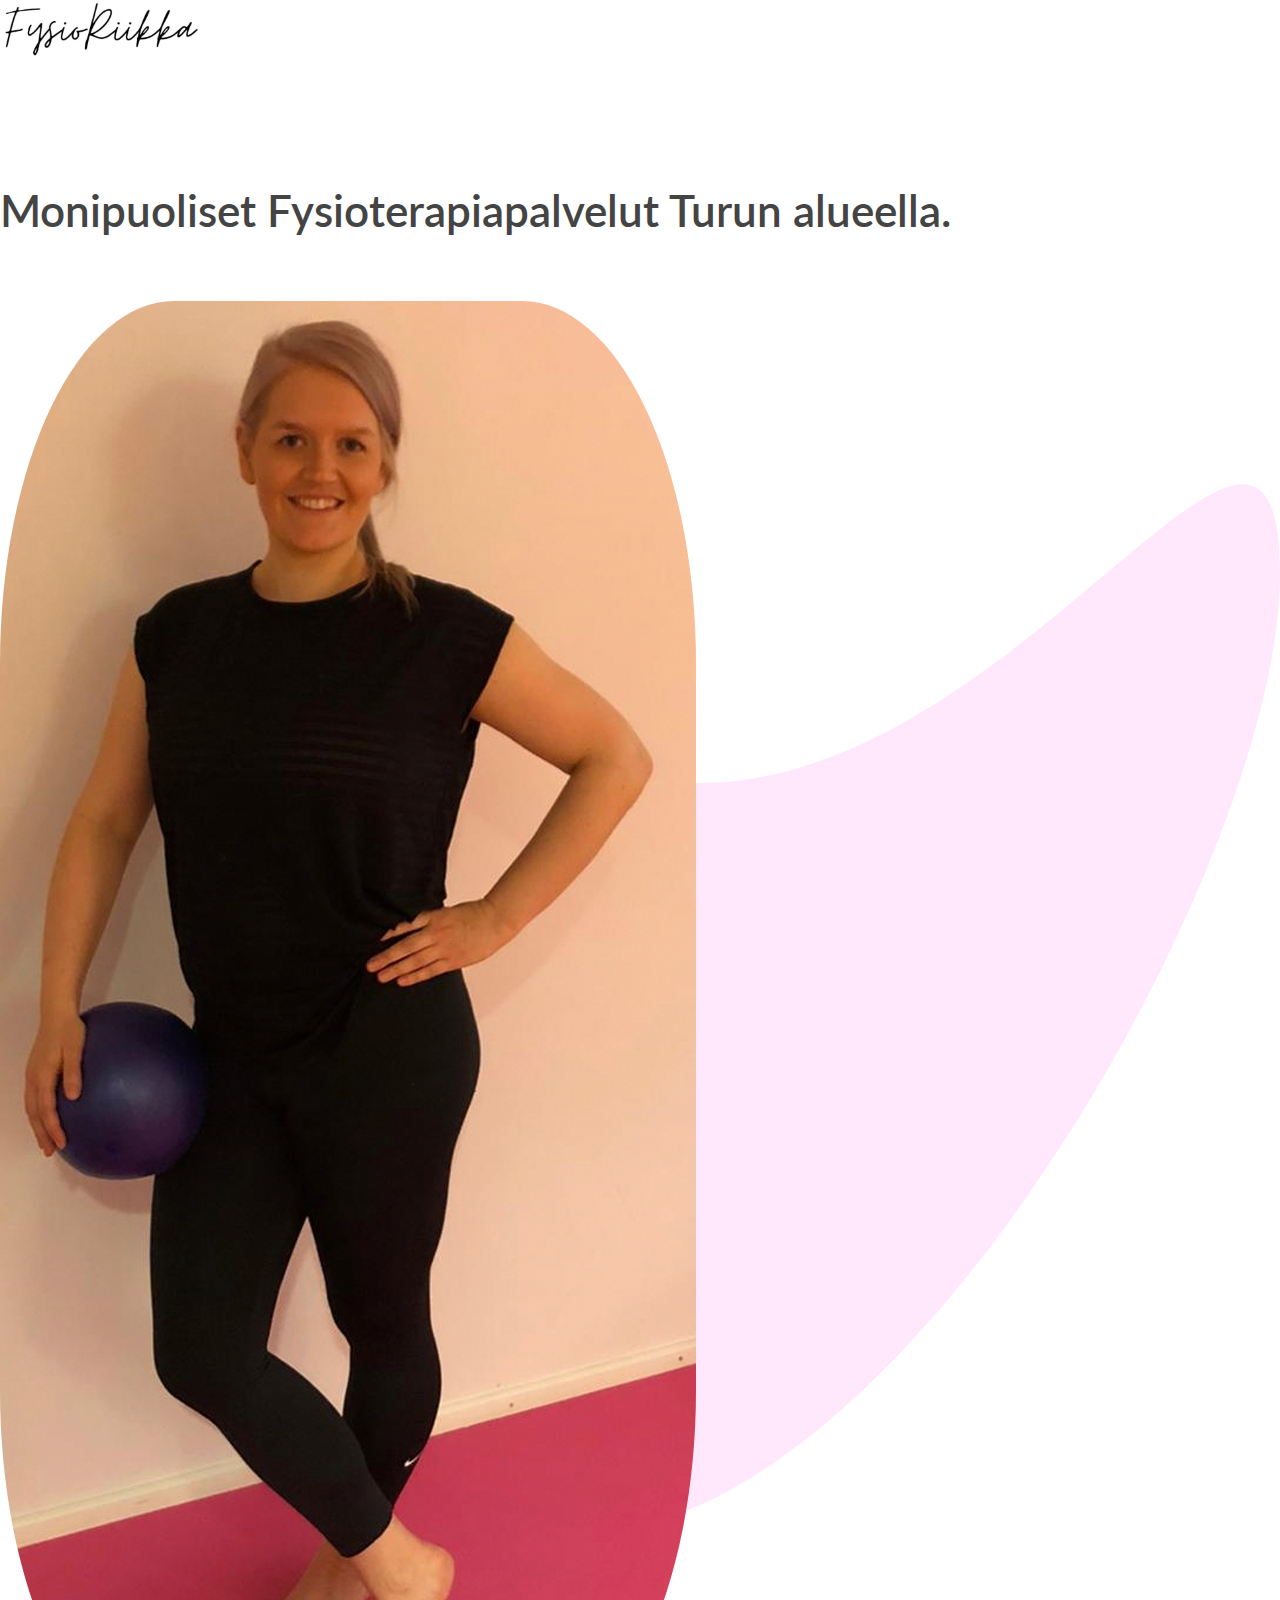
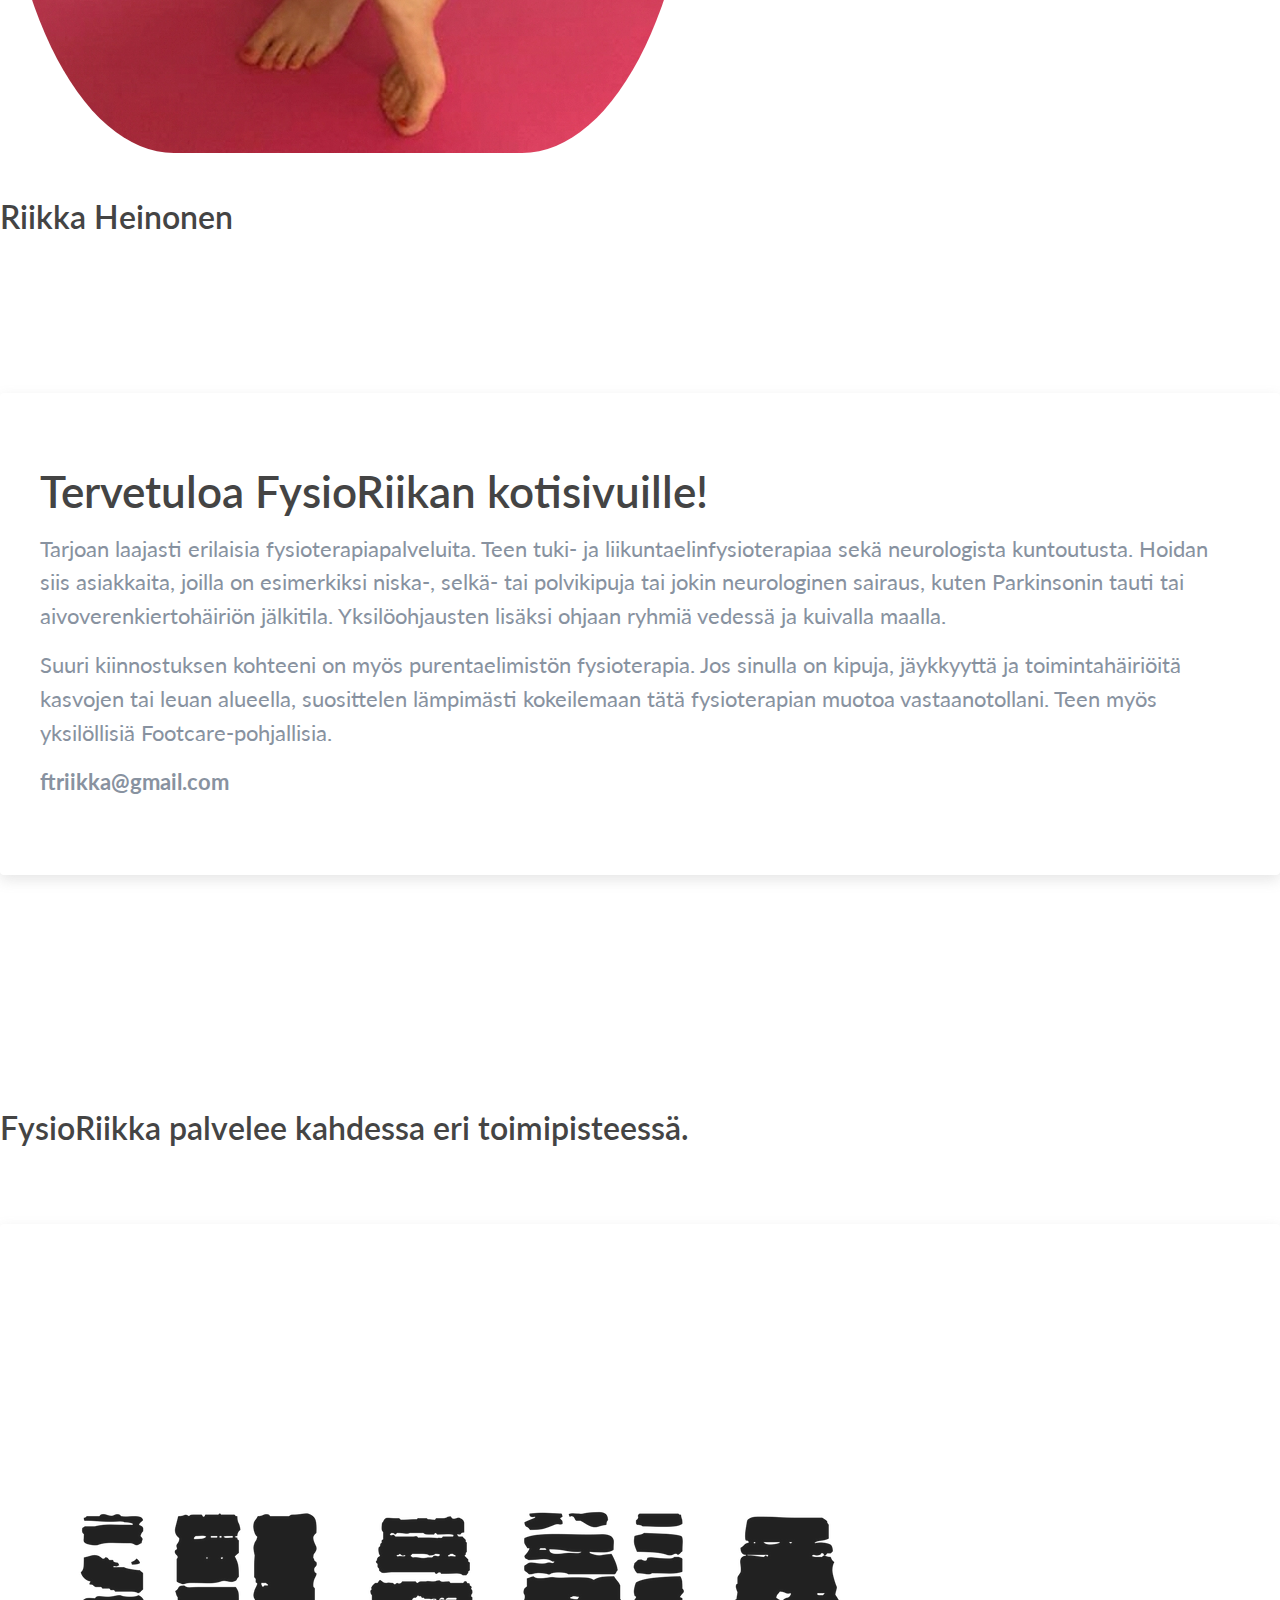
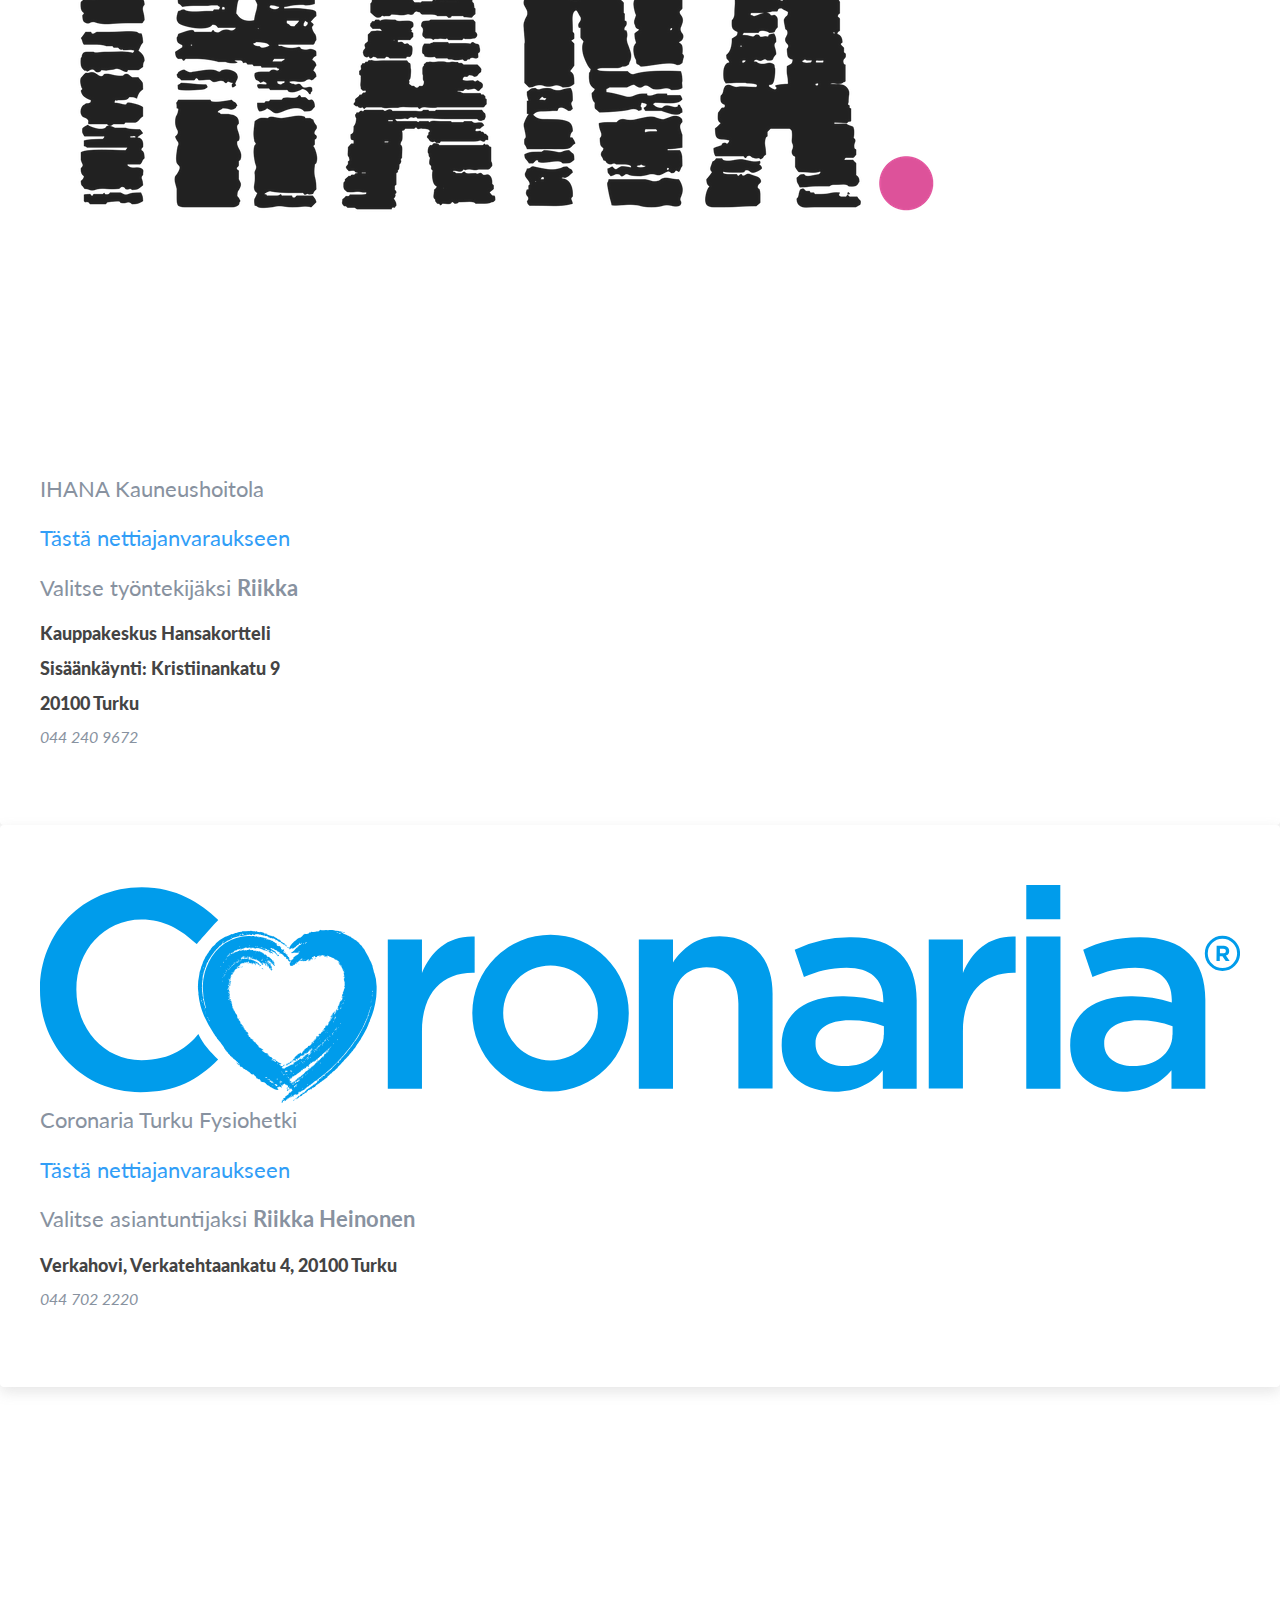
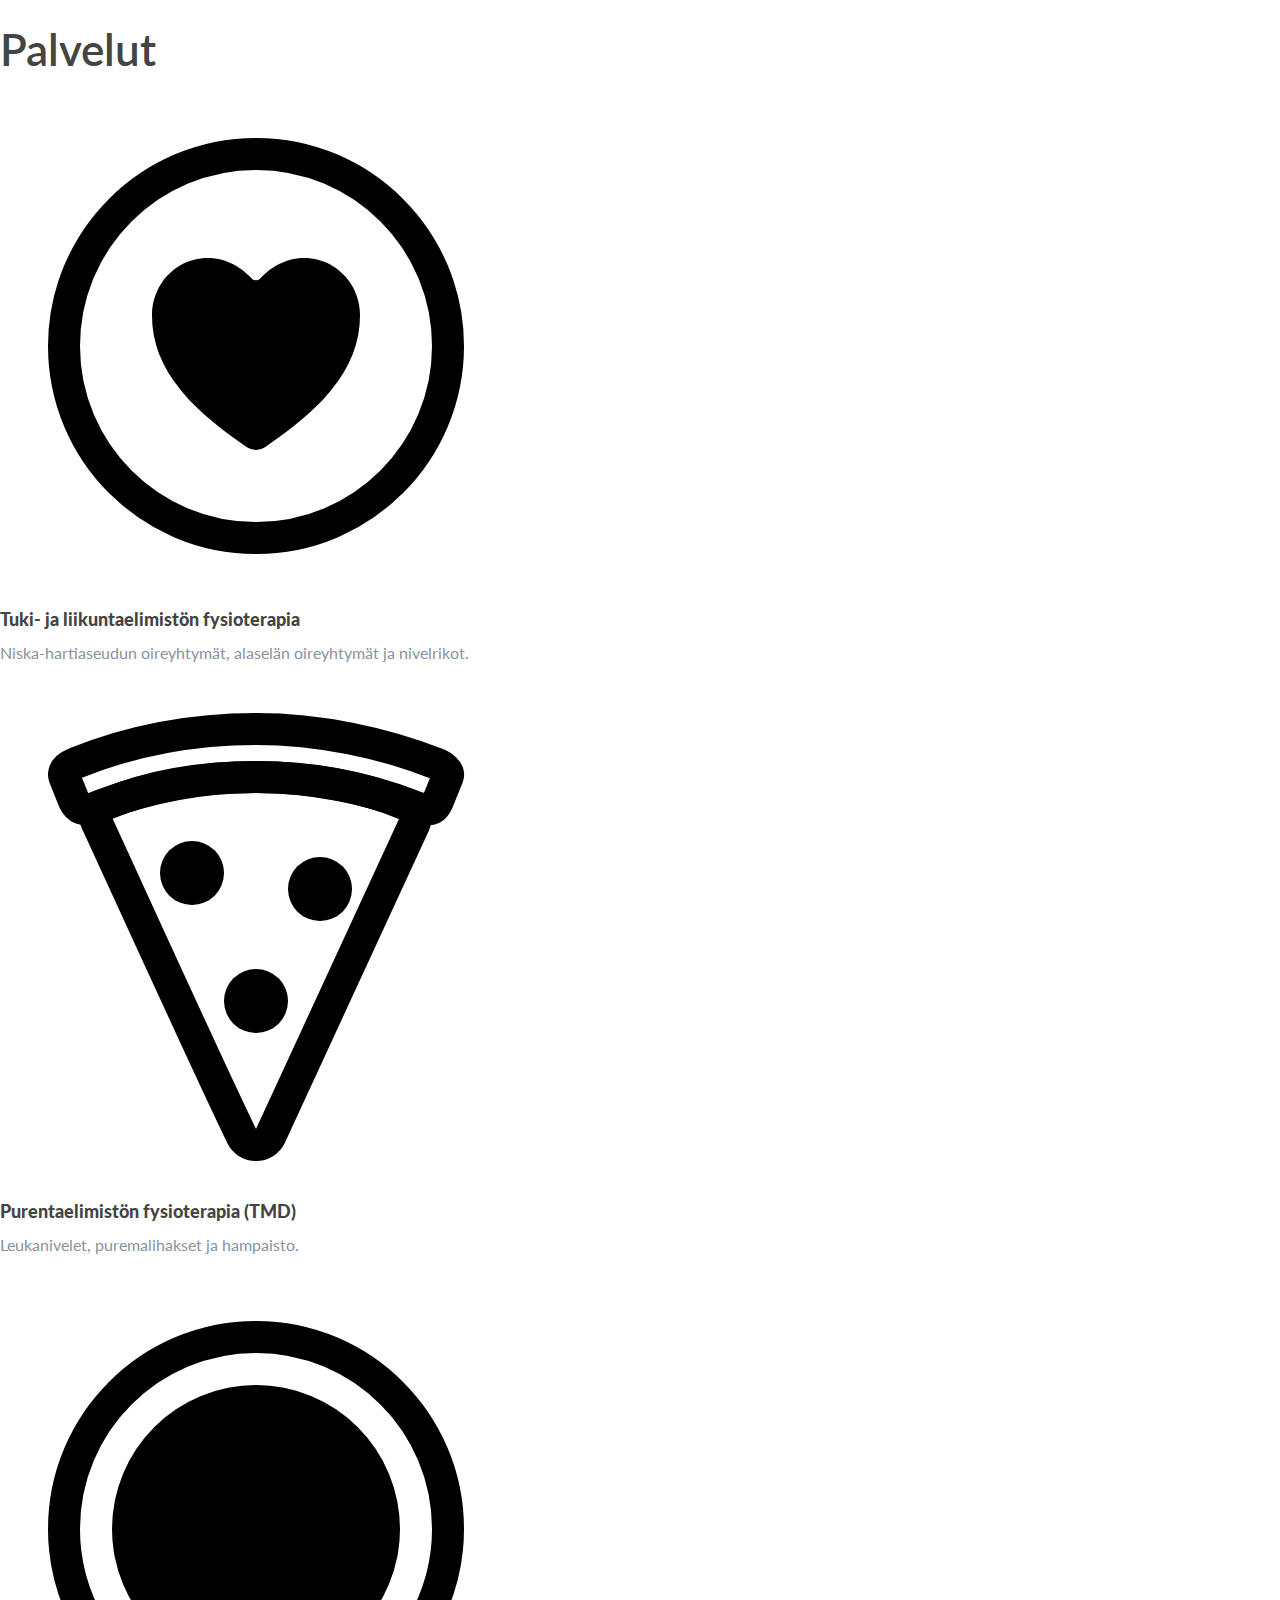
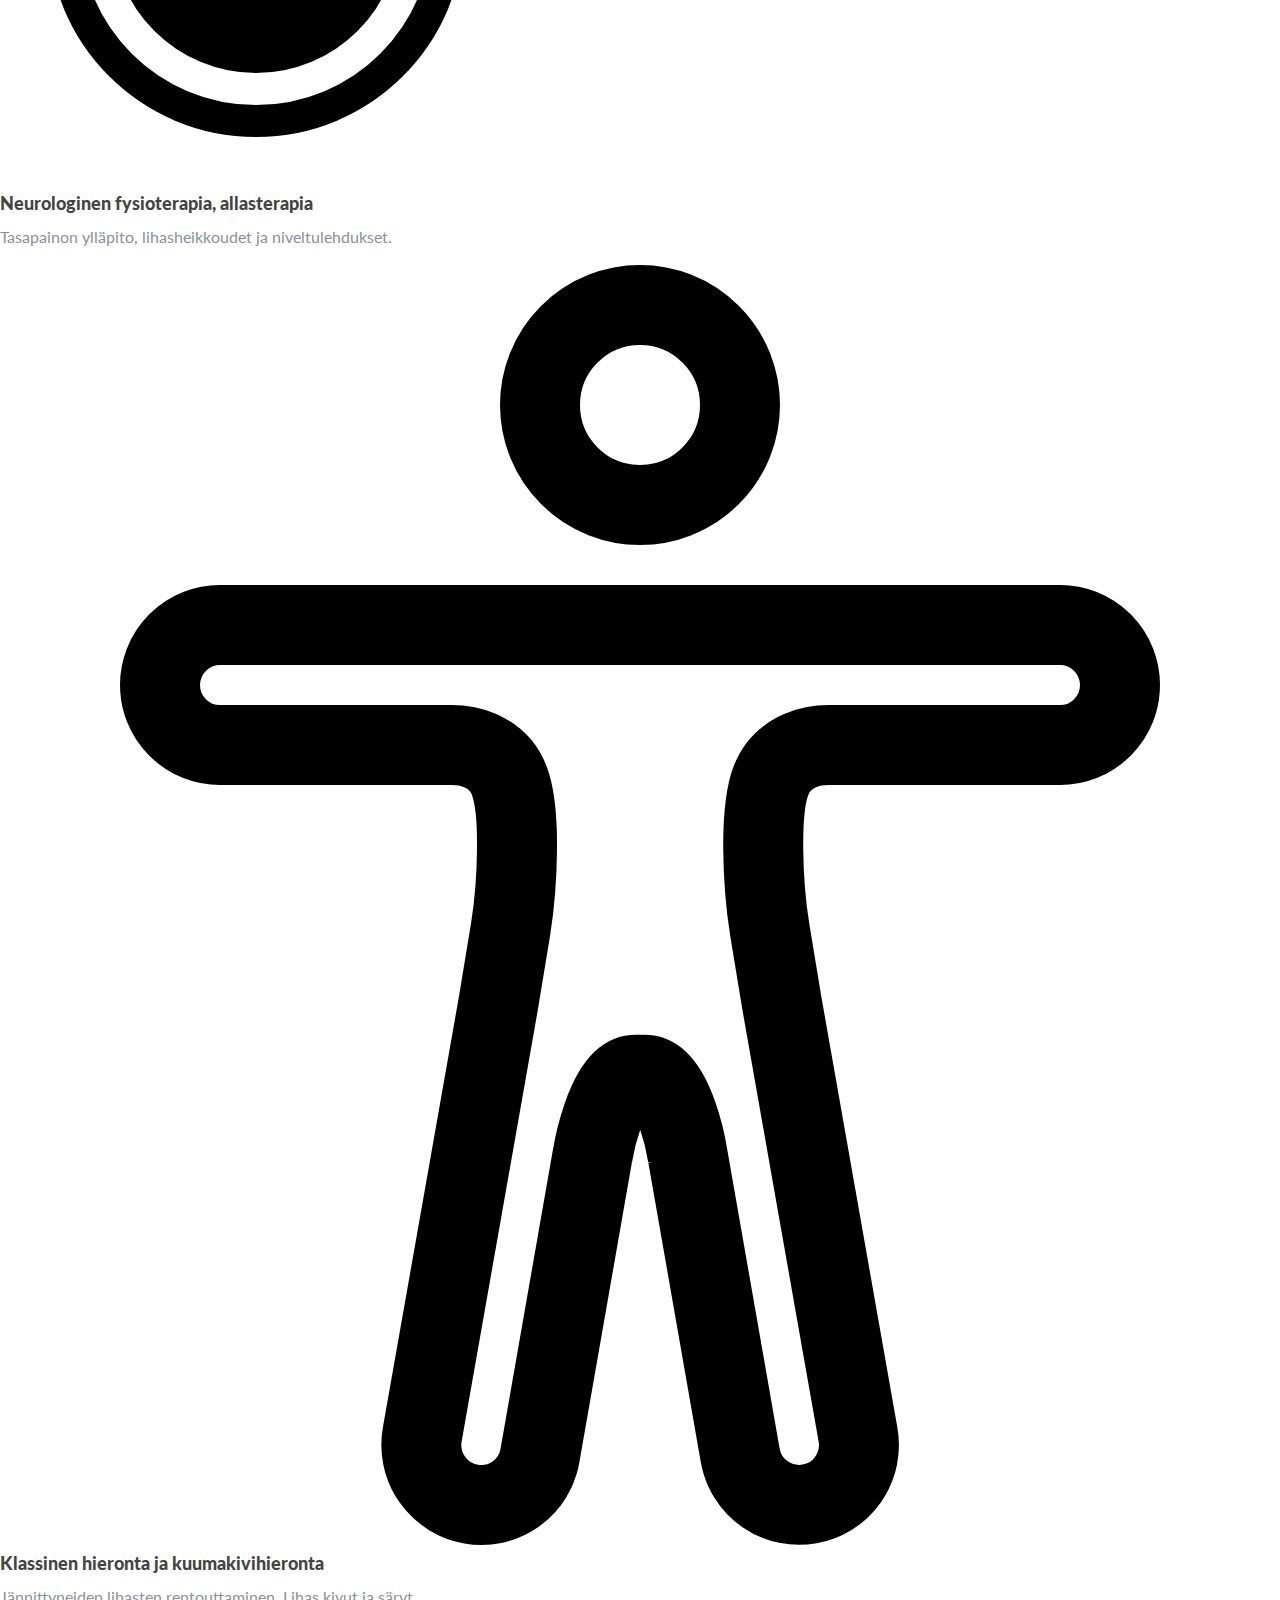
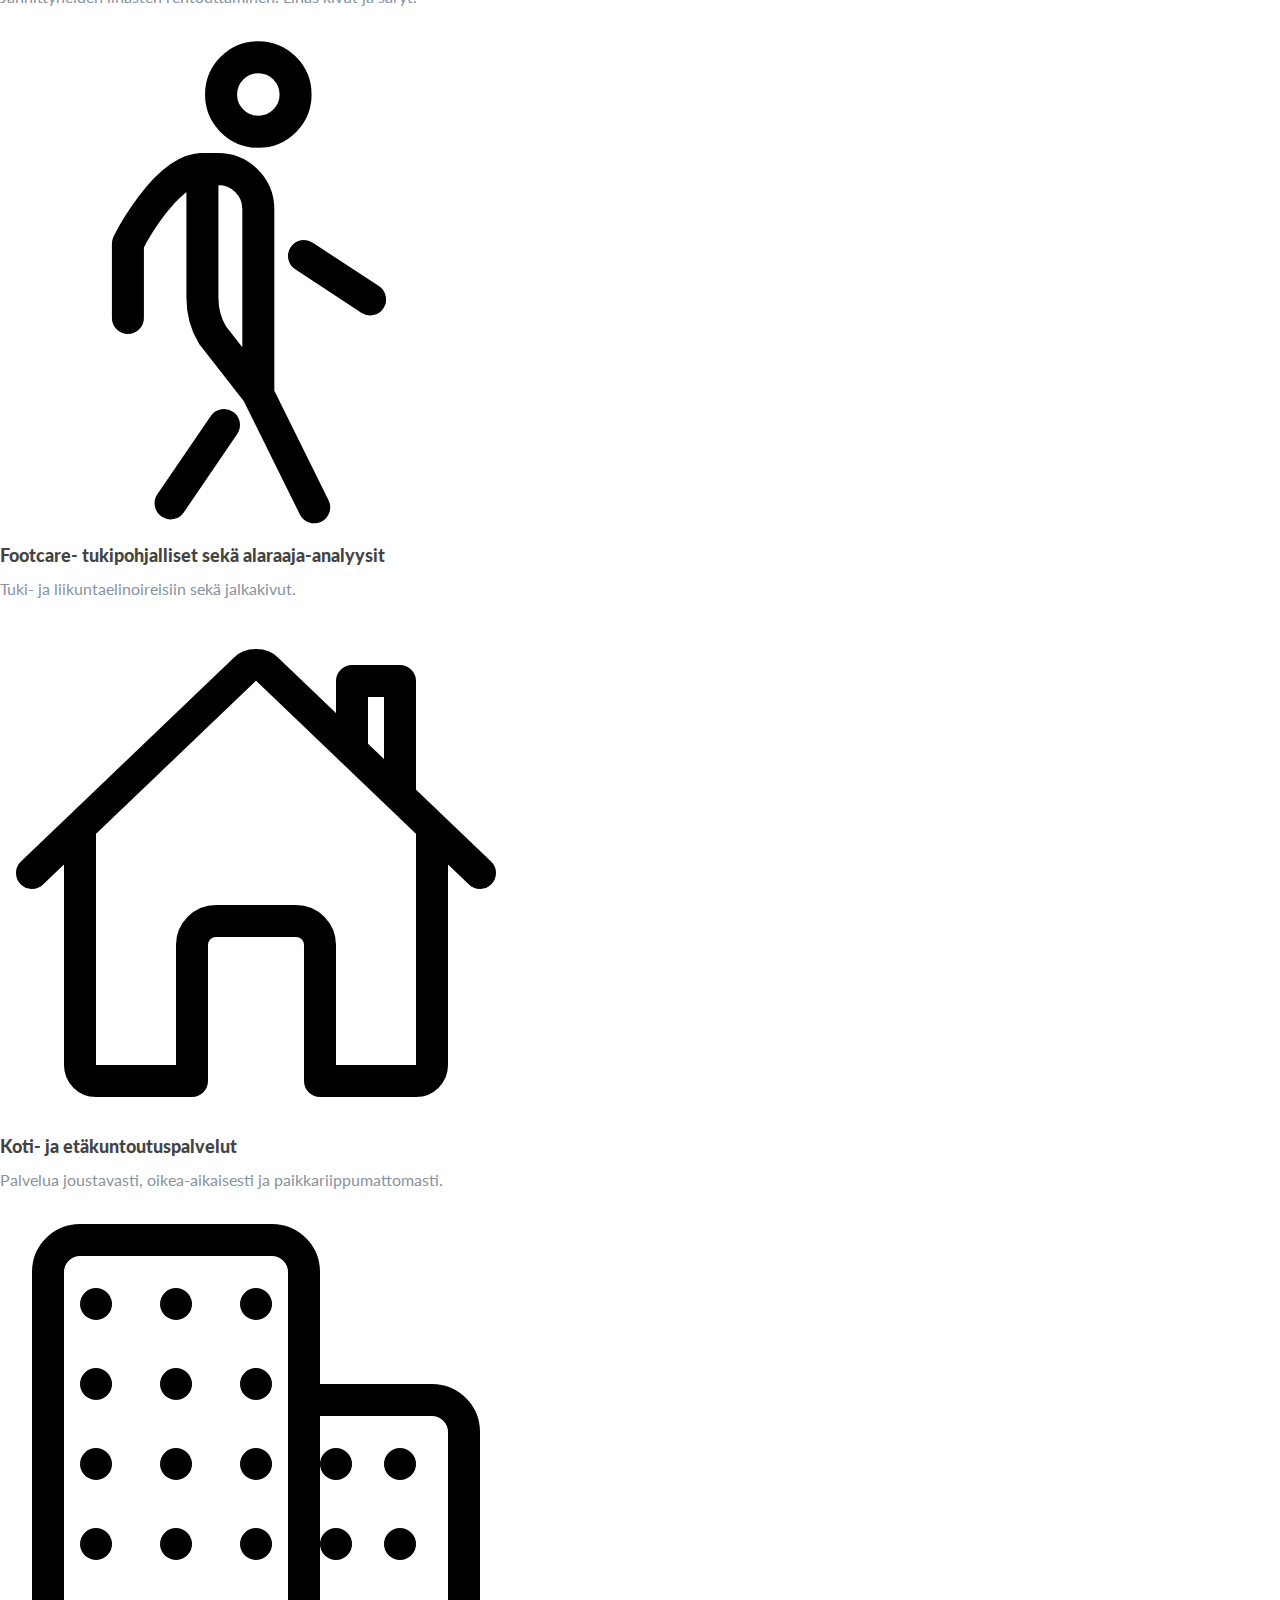
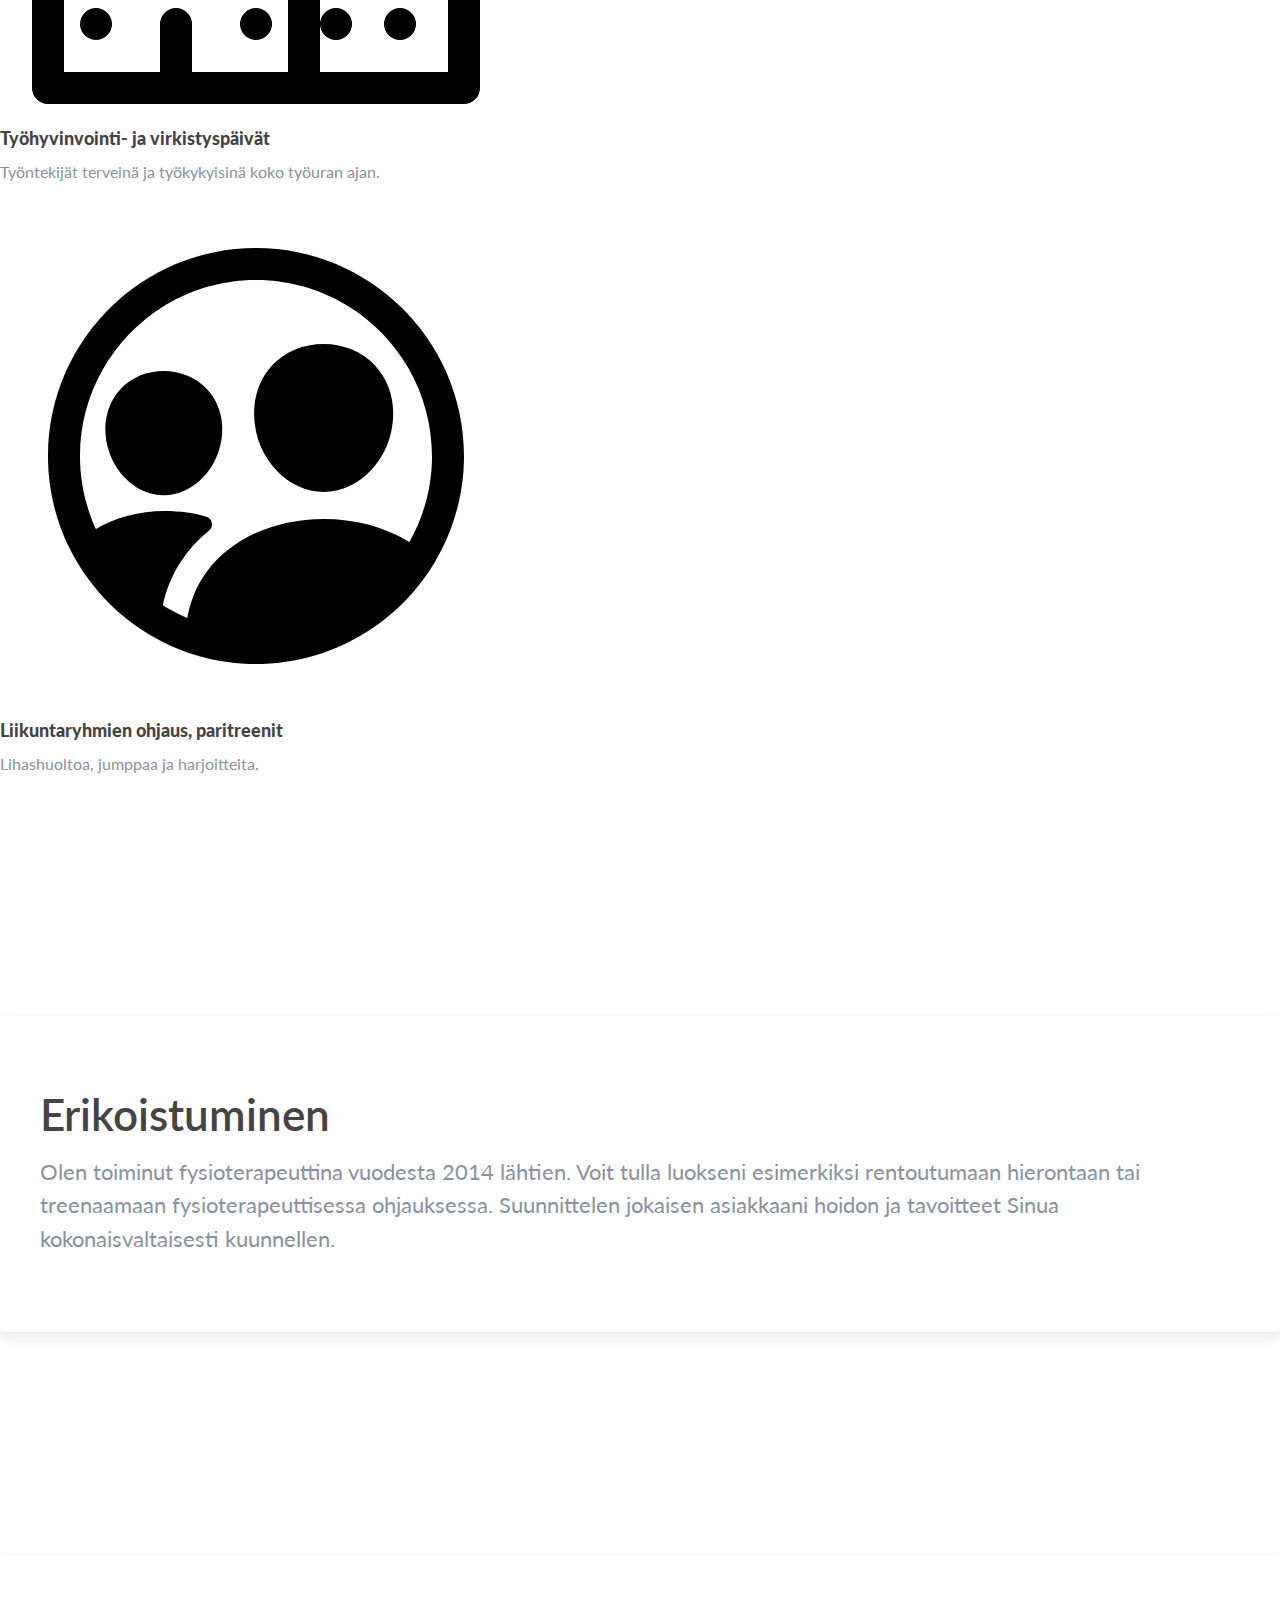
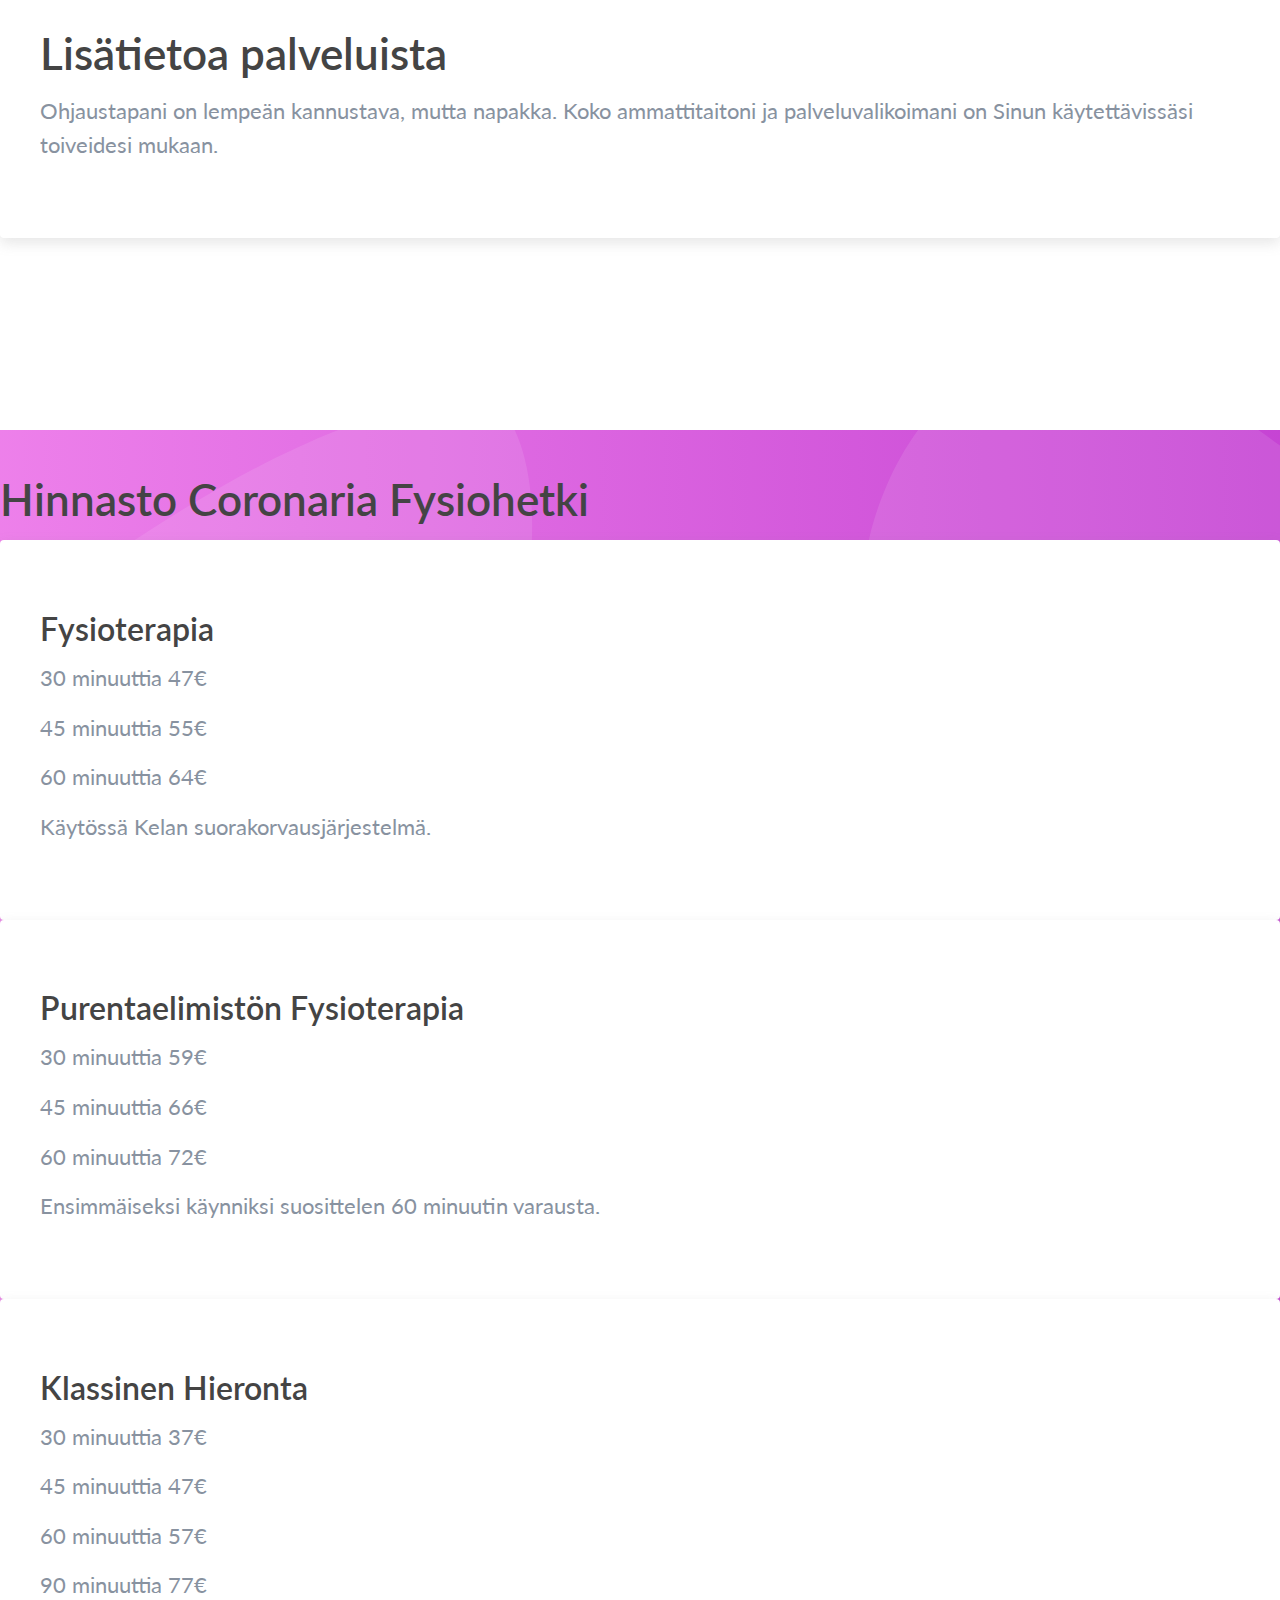
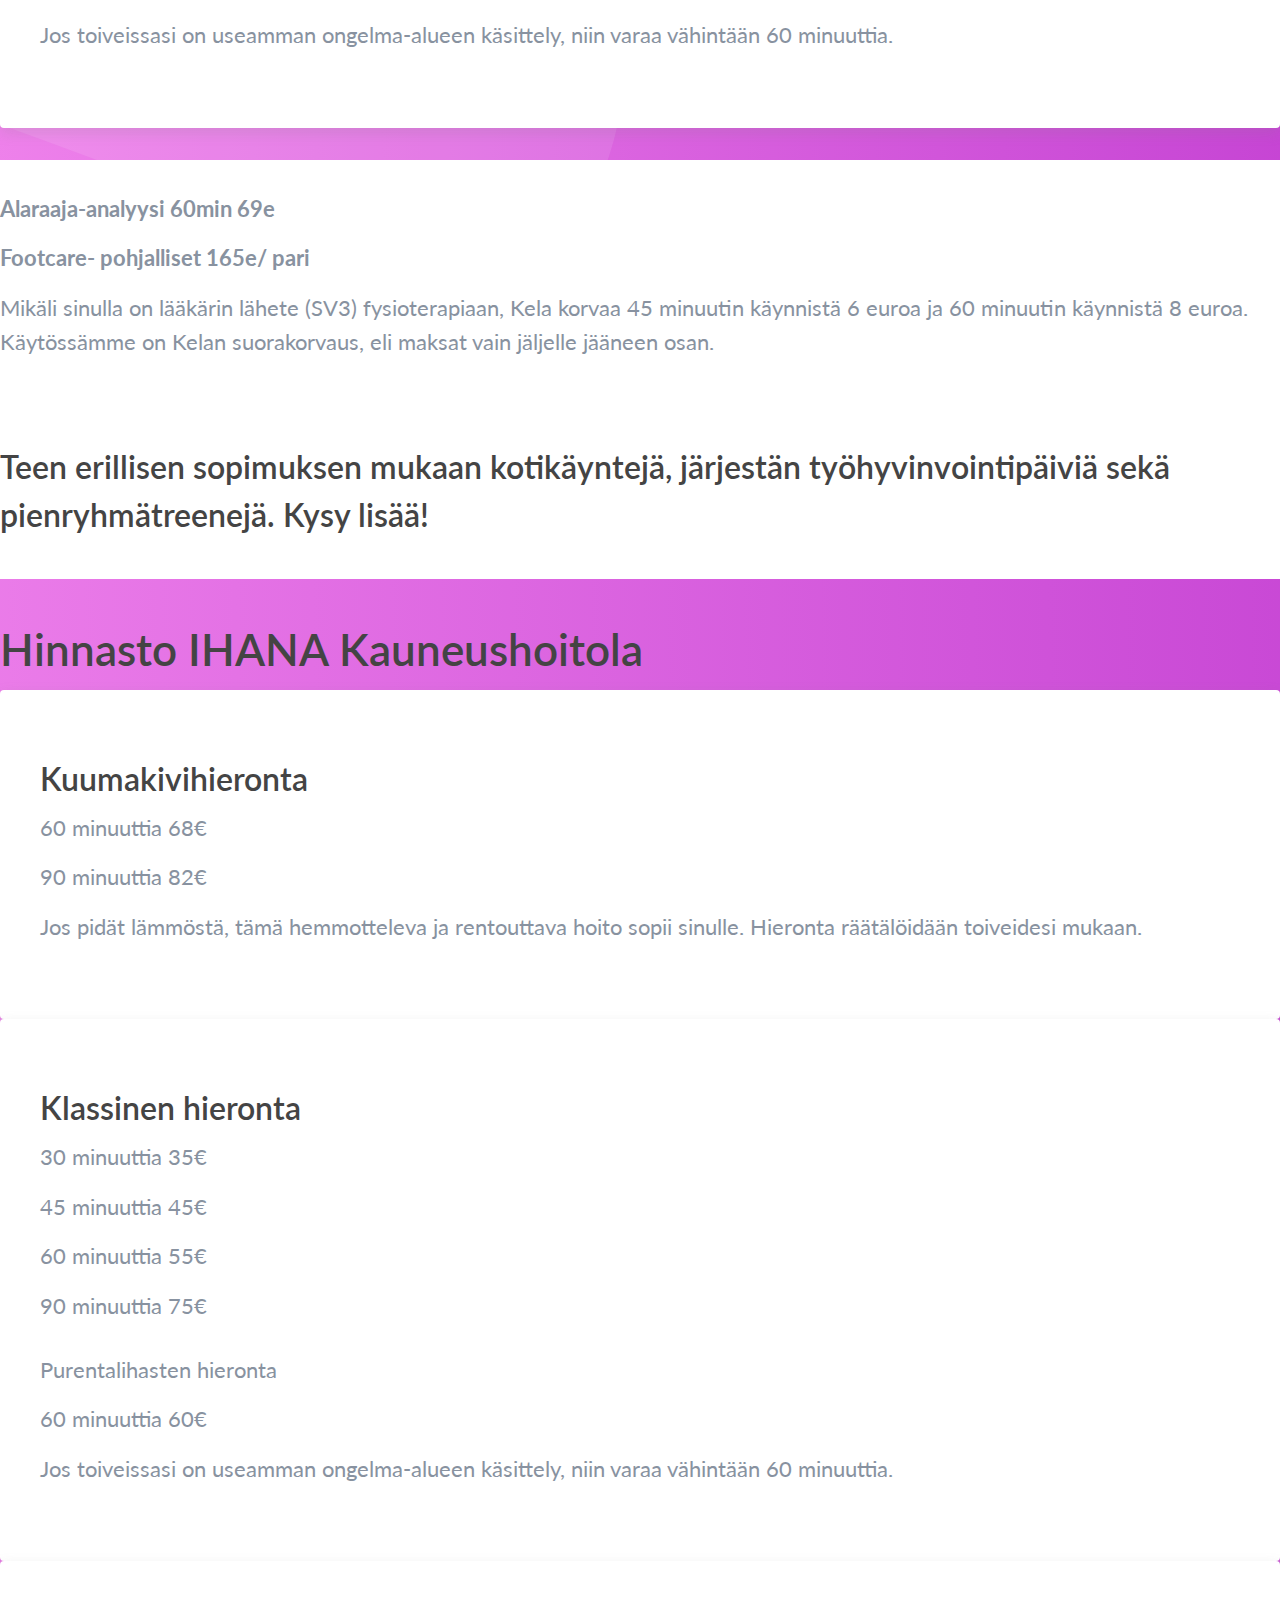
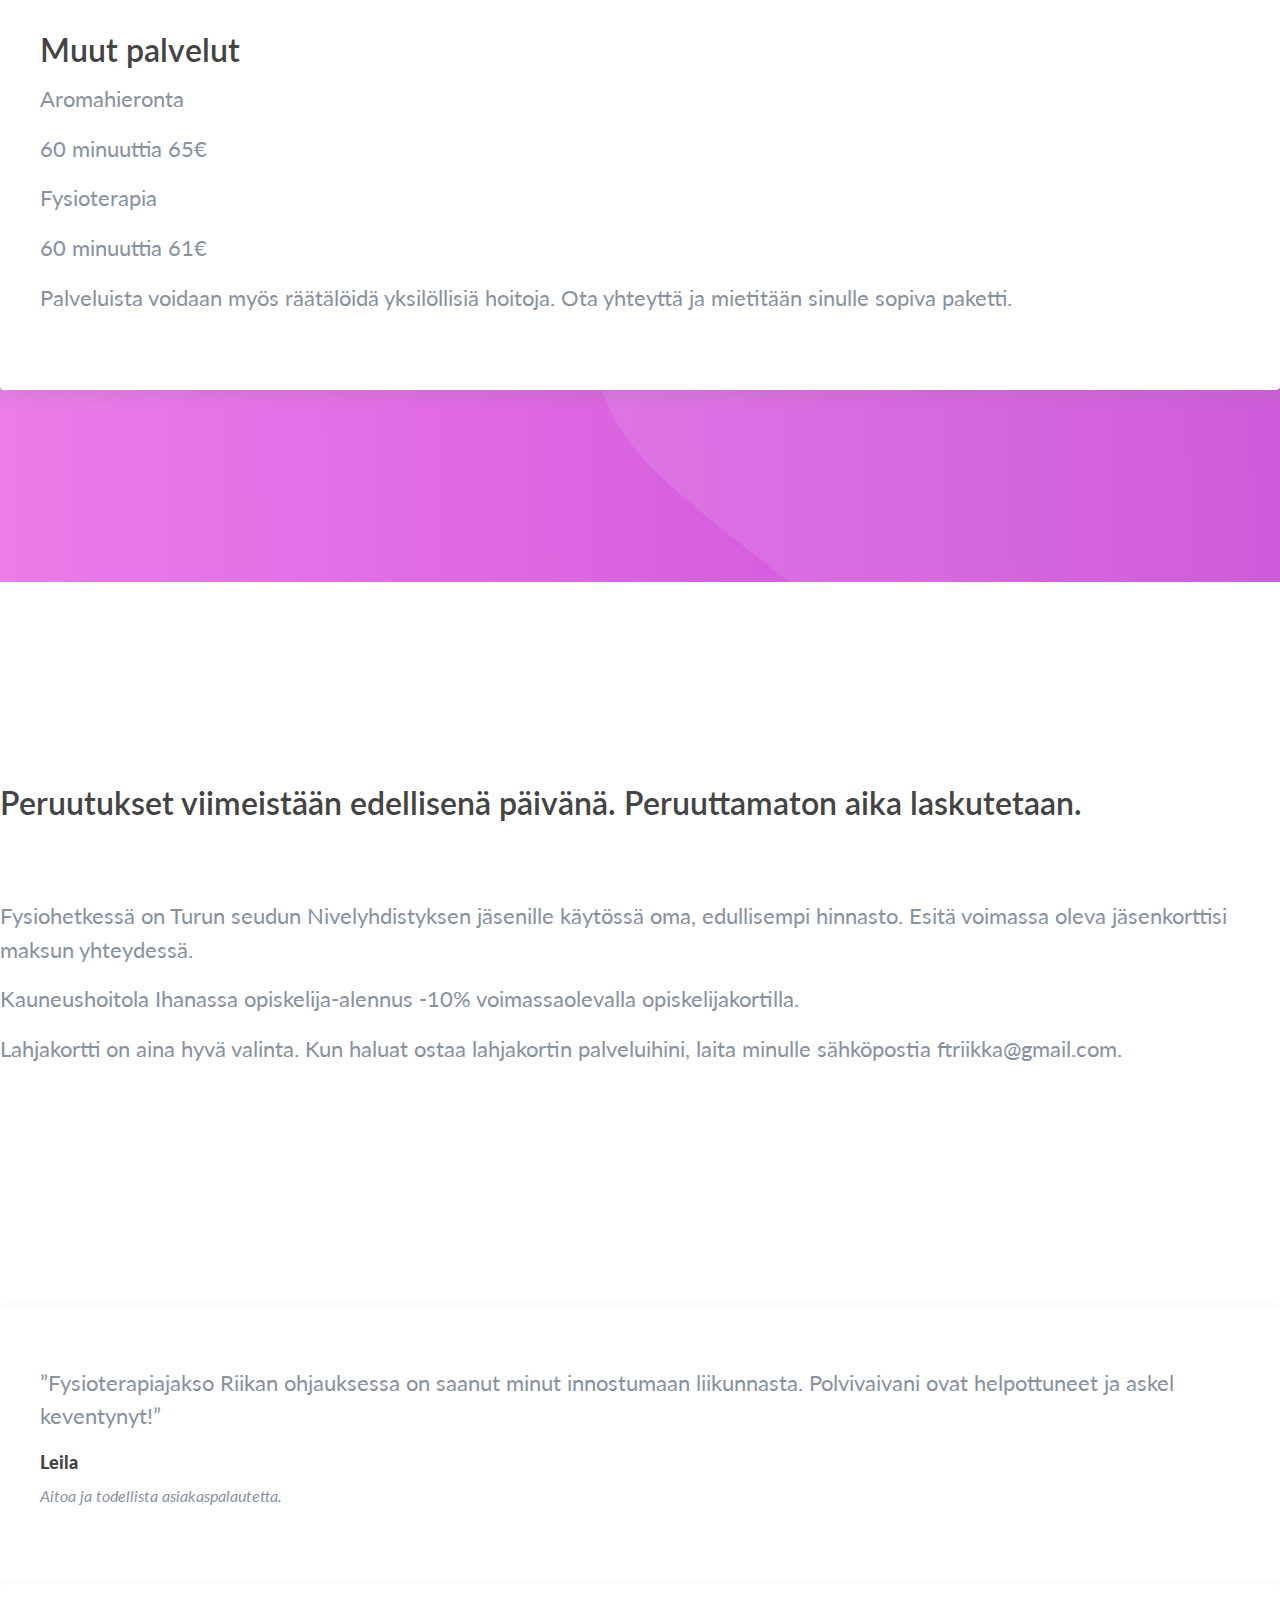
==== site/index.html @ 3afc478e "Initial commit" ====
<!DOCTYPE html>
<html>
  <head>
    <title>FysioRiikka</title>
    <meta
      name="viewport"
      content="width=device-width, height=device-height, initial-scale=1.0"
    />
    <link
      rel="stylesheet"
      href="https://stackpath.bootstrapcdn.com/bootstrap/4.1.3/css/bootstrap.min.css"
      integrity="sha384-MCw98/SFnGE8fJT3GXwEOngsV7Zt27NXFoaoApmYm81iuXoPkFOJwJ8ERdknLPMO"
      crossorigin="anonymous"
    />
    <link
      href="https://fonts.googleapis.com/css?family=Lato"
      rel="stylesheet"
    />
    <link
      rel="stylesheet"
      href="https://use.fontawesome.com/releases/v5.3.1/css/all.css"
    />
    <link type="text/css" rel="stylesheet" href="css/ux_blocks.css" />
    <style>
      .Ux-block {
        border-bottom: 1px solid var(--light);
      }
    </style>
    <link rel="icon" href="./images/accessibility-outline.svg">
  </head>

  <body>
    <header>
      <div class="container fr-navbar">
        <nav class="navbar">
          <a href="https://fysioriikka.fi">
            <img src="./images/logo1.png" height="60" alt="image" />
          </a>
        </nav>
      </div>
    </header>
    <section class="Ux-block team-2">
      <div class="container" style="background-image: url(images/shapes/9.svg)">
        <div class="row text-center justify-content-center">
          <div class="col-8">
            <h1>Monipuoliset Fysioterapiapalvelut Turun alueella.</h1>
          </div>
        </div>
    
        <div class="row-50"></div>
    
        <div class="row text-center justify-content-center">
          <div class="col-sm-3 m-sm-auto">
            <img alt="image" class="img-fluid main-image" src="./images/riikka1-crop.jpg">
    
            <h2>Riikka Heinonen</h2>            
          </div>
        </div>
      </div>
    </section>
    <section class="Ux-block py-0 fr-main-section"">
      <div
        class="container py-5 my-5"
        style="background-image: url(images/shapes/2.svg)"
      >
        <div class="row justify-content-center py-5">
          <div class="col-12 col-md-10 col-lg-8 text-center">
            <div class="Ux-box">
              <h1>Tervetuloa FysioRiikan kotisivuille!</h1>                                             
              <p class="lead">
                Tarjoan laajasti erilaisia fysioterapiapalveluita. Teen
                tuki- ja liikuntaelinfysioterapiaa sekä neurologista kuntoutusta. Hoidan siis asiakkaita, joilla
                on esimerkiksi niska-, selkä- tai polvikipuja tai jokin neurologinen sairaus, kuten
                Parkinsonin tauti tai aivoverenkiertohäiriön jälkitila. Yksilöohjausten lisäksi ohjaan ryhmiä
                vedessä ja kuivalla maalla. 
              </p>
              <p class="lead">
                Suuri kiinnostuksen kohteeni on myös purentaelimistön
                fysioterapia. Jos sinulla on kipuja, jäykkyyttä ja toimintahäiriöitä kasvojen tai leuan
                alueella, suosittelen lämpimästi kokeilemaan tätä fysioterapian muotoa vastaanotollani.
                Teen myös yksilöllisiä Footcare-pohjallisia.
              </p>
              <p class="lead">
                <b>
                  ftriikka@gmail.com
                </b>
              </p>              
            </div>
          </div>
        </div>
      </div>
    </section>
    <section class="Ux-block">
      <div class="container">
        <div class="row align-items-center justify-content-center">
          <div class="col-auto">
            <h2>FysioRiikka palvelee kahdessa eri toimipisteessä.</h2>
          </div>
        </div>
      </div>
    </section>
    <section class="Ux-block py-5 fr-section-1">
      <div
        class="container py-5"
        style="background-image: url(images/shapes/1.svg)"
      >
        <div class="row align-items-center justify-content-center">
          <div class="col-lg-9 col-xl-6">
            <div class="Ux-box">
              <div class="row">
                <div class="col-8 col-sm-6 col-md-4 col-xl-3 ml-auto mr-auto">
                  <img
                    alt="image"
                    class="img-fluid rounded"
                    src="./images/ihanalogo.png"
                  />
                </div>

                <div class="col-md-8 mt-4 mt-md-0">
                  <p class="lead">
                    IHANA Kauneushoitola
                  </p>
                  <p><a class="lead" target="_blank" href="https://ihanakauneushoitola.fi/ajanvaraus/">Tästä nettiajanvaraukseen</a></p>
                  <p class="lead">Valitse työntekijäksi <b>Riikka</b></p>

                  <p class="h3 mt-4 mt-xl-5"><strong>Kauppakeskus Hansakortteli</strong></p>
                  <p class="h3"><strong>Sisäänkäynti: Kristiinankatu 9</strong></p>
                  <p class="h3"><strong>20100 Turku</strong></p>
                  <p><em>044 240 9672</em></p>
                </div>
              </div>
            </div>
          </div>

          <div class="col-lg-9 col-xl-6 mt-4 mt-xl-0">
            <div class="Ux-box">
              <div class="row">
                <div class="col-8 col-sm-6 col-md-4 col-xl-3 ml-auto mr-auto">
                  <img
                    alt="image"
                    class="img-fluid rounded"
                    src="./images/coronarialogo.svg"
                  />
                </div>

                <div class="col-md-8 mt-4 mt-md-0">
                  <p class="lead">
                    Coronaria Turku Fysiohetki
                  </p>
                  <p><a class="lead" target="_blank" href="https://ajanvaraus.coronaria.fi/fysioterapia.html">Tästä nettiajanvaraukseen</a></p>
                  <p class="lead">Valitse asiantuntijaksi <b>Riikka Heinonen</b></p>

                  <p class="h3 mt-4 mt-xl-5"><strong>Verkahovi, Verkatehtaankatu 4, 20100 Turku</strong></p>
                  <p><em>044 702 2220</em></p>
                </div>
              </div>
            </div>
          </div>
        </div>
      </div>
    </section>

    <section class="Ux-block fr-section-1">
      <div class="container">
        <div class="row text-center">
          <div class="col-12">
            <h1>Palvelut</h1>
          </div>
        </div>
        <div class="row text-left mt-5">
          <div class="col-12 col-sm-6 col-lg-3">
            <div class="row">
              <div class="col-3">
                <img alt="image" class="img-fluid" src="./images/heart-circle-outline.svg">                
              </div>
              <div class="col-9">
                <h3><strong>Tuki- ja liikuntaelimistön fysioterapia</strong></h3>
                <p>Niska-hartiaseudun oireyhtymät, alaselän oireyhtymät ja nivelrikot.</p>
              </div>
            </div>
          </div>
          <div class="col-12 col-sm-6 col-lg-3 pt-3 pt-sm-0">
            <div class="row">
              <div class="col-3">
                <img alt="image" class="img-fluid" src="./images/pizza-outline.svg">
              </div>
              <div class="col-9">
                <h3><strong>Purentaelimistön fysioterapia (TMD)</strong></h3>
                <p>Leukanivelet, puremalihakset ja hampaisto.</p>
              </div>
            </div>
          </div>
          <div class="col-12 col-sm-6 col-lg-3 pt-3 pt-lg-0">
            <div class="row">
              <div class="col-3">
                <img alt="image" class="img-fluid" src="./images/neuro.svg">                
              </div>
              <div class="col-9">
                <h3><strong>Neurologinen fysioterapia, allasterapia</strong></h3>
                <p>Tasapainon ylläpito, lihasheikkoudet ja niveltulehdukset.</p>
              </div>
            </div>
          </div>
          <div class="col-12 col-sm-6 col-lg-3 pt-3 pt-lg-0">
            <div class="row">
              <div class="col-3">
                <img alt="image" class="img-fluid" src="./images/body-outline.svg">
              </div>
              <div class="col-9">
                <h3><strong>Klassinen hieronta ja kuumakivihieronta</strong></h3>
                <p>Jännittyneiden lihasten rentouttaminen. Lihas kivut ja säryt.</p>
              </div>
            </div>
          </div>
        </div>
  
        <div class="row text-left pt-3 pt-lg-5">
          <div class="col-12 col-sm-6 col-lg-3">
            <div class="row">
              <div class="col-3">
                <img alt="image" class="img-fluid" src="./images/walk-outline.svg">
              </div>
              <div class="col-9">
                <h3><strong>Footcare- tukipohjalliset sekä alaraaja-analyysit</strong></h3>
                <p>Tuki- ja liikuntaelinoireisiin sekä jalkakivut.</p>
              </div>
            </div>
          </div>
          <div class="col-12 col-sm-6 col-lg-3 pt-3 pt-sm-0">
            <div class="row">
              <div class="col-3">
                <img alt="image" class="img-fluid" src="./images/home-outline.svg">
              </div>
              <div class="col-9">
                <h3><strong>Koti- ja etäkuntoutuspalvelut</strong></h3>
                <p>Palvelua joustavasti, oikea-aikaisesti ja paikkariippumattomasti.</p>
              </div>
            </div>
          </div>
          <div class="col-12 col-sm-6 col-lg-3 pt-3 pt-lg-0">
            <div class="row">
              <div class="col-3">
                <img alt="image" class="img-fluid" src="./images/business.svg">
              </div>
              <div class="col-9">
                <h3><strong>Työhyvinvointi- ja virkistyspäivät</strong></h3>
                <p>Työntekijät terveinä ja työkykyisinä koko työuran ajan.</p>
              </div>
            </div>
          </div>
          <div class="col-12 col-sm-6 col-lg-3 pt-3 pt-lg-0">
            <div class="row">
              <div class="col-3">
                <img alt="image" class="img-fluid" src="./images/people-circle-outline.svg">
              </div>
              <div class="col-9">
                <h3><strong>Liikuntaryhmien ohjaus, paritreenit</strong></h3>
                <p>Lihashuoltoa, jumppaa ja harjoitteita.</p>
              </div>
            </div>
          </div>
        </div>
      </div>
    </section>

    <section class="Ux-block py-0 fr-section-1">
      <div
        class="container py-5 my-5"
        style="background-image: url(images/shapes/10.svg)"
      >
        <div class="row text-left py-5">
          <div class="col-12 col-sm-10 m-auto ml-md-5 col-md-8 col-lg-6">
            <div class="Ux-box Ux-touch">
              <div class="row justify-content-center">
                <div class="col-12 col-xl-8 text-center">
                  <h1>Erikoistuminen </h1>
                  <p class="lead">
                    Olen toiminut fysioterapeuttina vuodesta 2014 lähtien. Voit tulla luokseni esimerkiksi
                    rentoutumaan hierontaan tai treenaamaan fysioterapeuttisessa ohjauksessa. Suunnittelen
                    jokaisen asiakkaani hoidon ja tavoitteet Sinua kokonaisvaltaisesti kuunnellen.
                  </p>

                  <p class="h3 mt-4" style="display: none;">
                    <a href="https://www.fysioriikka.fi"
                      >Learn More <i class="fas fa-angle-right"></i
                    ></a>
                  </p>
                </div>
              </div>
            </div>
          </div>
        </div>
      </div>
    </section>

    <section class="Ux-block py-0 fr-section-1">
      <div
        class="container py-5 my-5 bg-r"
        style="background-image: url(images/shapes/7.svg);"
      >
        <div class="row text-left py-5">
          <div class="col-12 col-md-8 col-lg-6 ml-sm-auto">
            <div class="Ux-box Ux-touch">
              <div class="row justify-content-center">
                <div class="col-12 col-xl-8 text-center">
                  <h1>Lisätietoa palveluista</h1>
                  <p class="lead">
                    Ohjaustapani on lempeän kannustava, mutta napakka. Koko ammattitaitoni ja
                    palveluvalikoimani on Sinun käytettävissäsi toiveidesi mukaan.
                  </p>
                </div>
              </div>
            </div>
          </div>
        </div>
      </div>
    </section>

    <section class="Ux-block" style="background-image: url(images/hero/pink1.svg);">
      <div class="container">
        <div class="row text-center">
          <div class="col">
            <h1 class="text-white">Hinnasto Coronaria Fysiohetki</h1>
          </div>
        </div>
    
        <div class="row mt-5 align-items-center">
          <div class="col-12 col-sm-10 col-md-8 m-auto col-lg-4 text-center">
            <div class="Ux-box p-4">
              <h2>Fysioterapia</h2>              
              <p class="lead">30 minuuttia 47€</p>              
              <p class="lead">45 minuuttia 55€</p>
              <p class="lead">60 minuuttia 64€</p>              
              
    
              <p class="lead mt-5 mb-5">Käytössä Kelan suorakorvausjärjestelmä.</p>
                  
            </div>
          </div>
    
          <div class="col-12 col-sm-10 col-md-8 m-auto col-lg-4 text-center pt-4 pt-lg-0">
            <div class="Ux-box p-4">
              <h2>Purentaelimistön Fysioterapia</h2>              
              <p class="lead">30 minuuttia 59€</p>              
              <p class="lead">45 minuuttia 66€</p>
              <p class="lead">60 minuuttia 72€</p>              
              
    
              <p class="lead mt-5 mb-5">Ensimmäiseksi käynniksi suosittelen 60 minuutin varausta.</p>
                  
            </div>
          </div>
    
          <div class="col-12 col-sm-10 col-md-8 m-auto col-lg-4 text-center pt-4 pt-lg-0">
            <div class="Ux-box p-4">
              <h2>Klassinen Hieronta</h2>              
              <p class="lead">30 minuuttia 37€</p>              
              <p class="lead">45 minuuttia 47€</p>
              <p class="lead">60 minuuttia 57€</p>
              <p class="lead">90 minuuttia 77€</p>
              
    
              <p class="lead mt-5 mb-5">Jos toiveissasi on useamman ongelma-alueen käsittely, niin varaa vähintään 60 minuuttia.</p>
                  
            </div>
          </div>
        </div>
      </div>
    </section>
    <section class="Ux-block">
      <div class="container">
        <div class="row justify-content-center">
          <div class="col col-md-8 text-center">            
            <p class="lead">
              <b>Alaraaja-analyysi 60min 69e</b>
            </p>
            <p class="lead">              
              <b>Footcare- pohjalliset 165e/ pari</b>
            </p>
            <p class="lead">
              Mikäli sinulla on lääkärin lähete (SV3) fysioterapiaan, Kela korvaa 45 minuutin käynnistä 6
              euroa ja 60 minuutin käynnistä 8 euroa. Käytössämme on Kelan suorakorvaus, eli maksat
              vain jäljelle jääneen osan.
            </p>
          </div>
        </div>
      </div>
    </section>
    <section class="Ux-block">
      <div class="container">
        <div class="row align-items-center justify-content-center">
          <div class="col-auto">
            <h2>Teen erillisen sopimuksen mukaan kotikäyntejä, järjestän työhyvinvointipäiviä sekä pienryhmätreenejä. Kysy lisää!</h2>
          </div>
        </div>
      </div>
    </section>
    <section class="Ux-block fr-section-1" style="background-image: url(images/hero/pink2.svg);">
      <div class="container fr-section-1">
        <div class="row text-center">
          <div class="col">
            <h1 class="text-white">Hinnasto IHANA Kauneushoitola</h1>
          </div>
        </div>
    
        <div class="row mt-5 align-items-center">
          <div class="col-12 col-sm-10 col-md-8 m-auto col-lg-4 text-center">
            <div class="Ux-box p-4">
              <h2>Kuumakivihieronta</h2>              
              <p class="lead">60 minuuttia 68€</p>              
              <p class="lead">90 minuuttia 82€</p>               
              
    
              <p class="lead mt-5 mb-5">Jos pidät lämmöstä, tämä hemmotteleva ja rentouttava hoito sopii sinulle. Hieronta räätälöidään toiveidesi mukaan.</p>
                  
            </div>
          </div>
    
          <div class="col-12 col-sm-10 col-md-8 m-auto col-lg-4 text-center pt-4 pt-lg-0">
            <div class="Ux-box p-4">
              <h2>Klassinen hieronta</h2>              
              <p class="lead">30 minuuttia 35€</p>              
              <p class="lead">45 minuuttia 45€</p>
              <p class="lead">60 minuuttia 55€</p>
              <p class="lead" style="margin-bottom: 30px;">90 minuuttia 75€</p>              
              <p class="lead">Purentalihasten hieronta</p>
              <p class="lead">60 minuuttia 60€</p>       
              
    
              <p class="lead mt-5 mb-5">Jos toiveissasi on useamman ongelma-alueen käsittely, niin varaa vähintään 60 minuuttia.</p>
                  
            </div>
          </div>
    
          <div class="col-12 col-sm-10 col-md-8 m-auto col-lg-4 text-center pt-4 pt-lg-0">
            <div class="Ux-box p-4">
              <h2>Muut palvelut</h2>              
              <p class="lead">Aromahieronta</p>
              <p class="lead">60 minuuttia 65€</p>
                     
              <p class="lead">Fysioterapia</p>
              <p class="lead">60 minuuttia 61€</p>
    
              <p class="lead mt-5 mb-5">Palveluista voidaan myös räätälöidä yksilöllisiä hoitoja. Ota yhteyttä ja mietitään sinulle sopiva paketti.
              </p>
                  
            </div>
          </div>
        </div>
      </div>
    </section>

    <section class="Ux-block">
      <div class="container">
        <div class="row align-items-center justify-content-center">
          <div class="col-auto">
            <h2>Peruutukset viimeistään edellisenä päivänä. Peruuttamaton aika laskutetaan.</h2>
          </div>
        </div>
      </div>
    </section>

    <section class="Ux-block fr-section-1">
      <div class="container">
        <div class="row justify-content-center">
          <div class="col col-md-8 text-center">            
            <p class="lead">
              Fysiohetkessä on Turun seudun Nivelyhdistyksen jäsenille käytössä oma, edullisempi
              hinnasto. Esitä voimassa oleva jäsenkorttisi maksun yhteydessä.
            </p>
            <p class="lead">
              Kauneushoitola Ihanassa opiskelija-alennus -10% voimassaolevalla opiskelijakortilla.
            </p>
            <p class="lead">
              Lahjakortti on aina hyvä valinta. Kun haluat ostaa lahjakortin palveluihini, laita minulle
              sähköpostia ftriikka@gmail.com.
            </p>
          </div>
        </div>
      </div>
    </section>

    <!-- Contents 21 -->
    
    <section class="Ux-block py-5 fr-section-1">
      <div
        class="container py-5"
        style="background-image: url(images/shapes/7.svg)"
      >
        <div class="row align-items-center justify-content-center">
          <div class="col-lg-9 col-xl-6">
            <div class="Ux-box">
              <div class="row">
                <div class="col-8 col-sm-6 col-md-4 col-xl-3 ml-auto mr-auto">
                </div>

                <div class="col-md-8 mt-4 mt-md-0">
                  <p class="lead">
                    ”Fysioterapiajakso Riikan ohjauksessa on saanut minut innostumaan liikunnasta.
                      Polvivaivani ovat helpottuneet ja askel keventynyt!”
                  </p>

                  <p class="h3 mt-4 mt-xl-5"><strong>Leila</strong></p>
                  <p><em>Aitoa ja todellista asiakaspalautetta.</em></p>
                </div>
              </div>
            </div>
          </div>

          <div class="col-lg-9 col-xl-6 mt-4 mt-xl-0">
            <div class="Ux-box">
              <div class="row">
                <div class="col-8 col-sm-6 col-md-4 col-xl-3 ml-auto mr-auto">
                </div>

                <div class="col-md-8 mt-4 mt-md-0">
                  <p class="lead">
                    ”Rentouttavin hieronta missä olen ikinä ollut! Saavuin stressaantuneena, lähdin
                    rentoutuneena ja vain 30min hieronnan jälkeen. Iso suositus Riikalle!”
                  </p>
                  <p class="h3 mt-4 mt-xl-5"><strong>Mika</strong></p>
                  <p><em>Rehellistä asiakaspalautetta.</em></p>
                </div>
              </div>
            </div>
          </div>
        </div>
      </div>
    </section>
    <section class="Ux-block py-5 fr-section-1">
      <div
        class="container py-5"
        style="background-image: url(images/shapes/4.svg)"
      >
        <div class="row align-items-center justify-content-center">
          <div class="col-lg-9 col-xl-6">
            <div class="Ux-box">
              <div class="row">
                <div class="col-8 col-sm-6 col-md-4 col-xl-3 ml-auto mr-auto">
                </div>

                <div class="col-md-8 mt-4 mt-md-0">
                  <p class="lead">
                    ”Olen saanut Riikalta vinkkejä arjen toimintoihin ja konkreettista apua selkävaivoihin.
                    Hengitykseni on vapautunut, ryhtini pidentynyt ja syvien lihasten voima sekä hallinta
                    löytyneet.”
                  </p>
                  <p class="h3 mt-4 mt-xl-5"><strong>Niina</strong></p>
                  <p><em>Tämähän on itsestään selvää, mutta kyseessähän on siis tyytyväinen asiakas.</em></p>
                </div>
              </div>
            </div>
          </div>

          <div class="col-lg-9 col-xl-6 mt-4 mt-xl-0">
            <div class="Ux-box">
              <div class="row">
                <div class="col-8 col-sm-6 col-md-4 col-xl-3 ml-auto mr-auto">
                </div>

                <div class="col-md-8 mt-4 mt-md-0">
                  <p class="lead">
                    ”Jo ensikäynnistä alkaen Riikka oli
                    todella rento, ammattimainen ja helposti lähestyttävä. Suosittelen Riikan palveluita lämmöllä kaikille.”
                  </p>

                  <p class="h3 mt-4 mt-xl-5"><strong>Salla</strong></p>
                  <p><em>Tämäkin asiakkaalta spontaanisti saatu kiitos.</em></p>
                </div>
              </div>
            </div>
          </div>
        </div>
      </div>
    </section>
    <footer class="Ux-block footer-small">
        <div class="container">
          <div class="row text-center align-items-center">
            <div class="col-12 col-sm-6 col-md-4 text-sm-left">
              <img alt="image" src="./images/logo1.png" height="60">
            </div>
      
            <div class="col-12 col-sm-6 col-md-4 mt-4 mt-sm-0 text-center text-sm-right text-md-center">
              
            </div>
      
            <div class="col-12 col-md-4 mt-4 mt-md-0 text-center text-md-right">                            
              <a href="https://www.fysioriikka.fi" class="mx-2"><i class="fab fa-instagram" aria-hidden="true"></i></a>                            
            </div>
          </div>
        </div>
      </footer>
  </body>  
</html>
---- site/css/ux_blocks.css ----
*,
*::before,
*::after {
  box-sizing: border-box;
}

html {
  font-family: sans-serif;
  line-height: 1.15;
  -webkit-text-size-adjust: 100%;
  -ms-text-size-adjust: 100%;
  -ms-overflow-style: scrollbar;
  -webkit-tap-highlight-color: rgba(0, 0, 0, 0);
}

@-ms-viewport {
  width: device-width;
}

article,
aside,
figcaption,
figure,
footer,
header,
hgroup,
main,
nav,
section {
  display: block;
}

body {
  margin: 0;
  font-family: Lato, Helvetica, Arial;
  font-size: 1em;
  font-weight: 400;
  line-height: 1.5;
  color: #444444;
  text-align: left;
  background-color: #fff;
}

[tabindex="-1"]:focus {
  outline: 0 !important;
}

hr {
  box-sizing: content-box;
  height: 0;
  overflow: visible;
}

h1,
h2,
h3,
h4,
h5,
h6 {
  margin-top: 0;
  margin-bottom: 0.5rem;
}

p {
  margin-top: 0;
  margin-bottom: 1rem;
}

abbr[title],
abbr[data-original-title] {
  text-decoration: underline;
  text-decoration: underline dotted;
  cursor: help;
  border-bottom: 0;
}

address {
  margin-bottom: 1rem;
  font-style: normal;
  line-height: inherit;
}

ol,
ul,
dl {
  margin-top: 0;
  margin-bottom: 1rem;
}

ol ol,
ul ul,
ol ul,
ul ol {
  margin-bottom: 0;
}

dt {
  font-weight: 700;
}

dd {
  margin-bottom: 0.5rem;
  margin-left: 0;
}

blockquote {
  margin: 0 0 1rem;
}

dfn {
  font-style: italic;
}

b,
strong {
  font-weight: bolder;
}

small {
  font-size: 80%;
}

sub,
sup {
  position: relative;
  font-size: 75%;
  line-height: 0;
  vertical-align: baseline;
}

sub {
  bottom: -0.25em;
}

sup {
  top: -0.5em;
}

a {
  color: #329ef7;
  text-decoration: none;
  background-color: transparent;
  -webkit-text-decoration-skip: objects;
}
a:hover {
  color: #0056b3;
  text-decoration: underline;
}

a:not([href]):not([tabindex]) {
  color: inherit;
  text-decoration: none;
}
a:not([href]):not([tabindex]):hover,
a:not([href]):not([tabindex]):focus {
  color: inherit;
  text-decoration: none;
}
a:not([href]):not([tabindex]):focus {
  outline: 0;
}

pre,
code,
kbd,
samp {
  font-family: SFMono-Regular, Menlo, Monaco, Consolas, "Liberation Mono",
    "Courier New", monospace;
  font-size: 1em;
}

pre {
  margin-top: 0;
  margin-bottom: 1rem;
  overflow: auto;
  -ms-overflow-style: scrollbar;
}

figure {
  margin: 0 0 1rem;
}

img {
  vertical-align: middle;
  border-style: none;
}

svg {
  overflow: hidden;
  vertical-align: middle;
}

table {
  border-collapse: collapse;
}

caption {
  padding-top: 0.75rem;
  padding-bottom: 0.75rem;
  color: #6c757d;
  text-align: left;
  caption-side: bottom;
}

th {
  text-align: inherit;
}

label {
  display: inline-block;
  margin-bottom: 0.5rem;
}

button {
  border-radius: 0;
}

button:focus {
  outline: 1px dotted;
  outline: 5px auto -webkit-focus-ring-color;
}

input,
button,
select,
optgroup,
textarea {
  margin: 0;
  font-family: inherit;
  font-size: inherit;
  line-height: inherit;
}

button,
input {
  overflow: visible;
}

button,
select {
  text-transform: none;
}

button,
html [type="button"],
[type="reset"],
[type="submit"] {
  -webkit-appearance: button;
}

button::-moz-focus-inner,
[type="button"]::-moz-focus-inner,
[type="reset"]::-moz-focus-inner,
[type="submit"]::-moz-focus-inner {
  padding: 0;
  border-style: none;
}

input[type="radio"],
input[type="checkbox"] {
  box-sizing: border-box;
  padding: 0;
}

input[type="date"],
input[type="time"],
input[type="datetime-local"],
input[type="month"] {
  -webkit-appearance: listbox;
}

textarea {
  overflow: auto;
  resize: vertical;
}

fieldset {
  min-width: 0;
  padding: 0;
  margin: 0;
  border: 0;
}

legend {
  display: block;
  width: 100%;
  max-width: 100%;
  padding: 0;
  margin-bottom: 0.5rem;
  font-size: 1.5rem;
  line-height: inherit;
  color: inherit;
  white-space: normal;
}

progress {
  vertical-align: baseline;
}

[type="number"]::-webkit-inner-spin-button,
[type="number"]::-webkit-outer-spin-button {
  height: auto;
}

[type="search"] {
  outline-offset: -2px;
  -webkit-appearance: none;
}

[type="search"]::-webkit-search-cancel-button,
[type="search"]::-webkit-search-decoration {
  -webkit-appearance: none;
}

::-webkit-file-upload-button {
  font: inherit;
  -webkit-appearance: button;
}

output {
  display: inline-block;
}

summary {
  display: list-item;
  cursor: pointer;
}

template {
  display: none;
}

[hidden] {
  display: none !important;
}

h1,
h2,
h3,
h4,
h5,
h6,
.h1,
.h2,
.h3,
.h4,
.h5,
.h6 {
  margin-bottom: 0.5rem;
  font-family: inherit;
  font-weight: 600;
  line-height: 1.5;
  color: inherit;
}

h1,
.h1 {
  font-size: 2.75rem;
}

h2,
.h2 {
  font-size: 2rem;
}

h3,
.h3 {
  font-size: 1.125rem;
}

h4,
.h4 {
  font-size: 1rem;
}

h5,
.h5 {
  font-size: 0.875rem;
}

h6,
.h6 {
  font-size: 0.813rem;
}

.lead {
  font-size: 1.4rem;
  font-weight: 400;
}

.display-1 {
  font-size: 6rem;
  font-weight: 300;
  line-height: 1.2;
}

.display-2 {
  font-size: 5.5rem;
  font-weight: 300;
  line-height: 1.2;
}

.display-3 {
  font-size: 4.5rem;
  font-weight: 300;
  line-height: 1.2;
}

.display-4 {
  font-size: 3.5rem;
  font-weight: 300;
  line-height: 1.2;
}

hr {
  margin-top: 1rem;
  margin-bottom: 1rem;
  border: 0;
  border-top: 1px solid rgba(0, 0, 0, 0.1);
}

small,
.small {
  font-size: 80%;
  font-weight: 400;
}

mark,
.mark {
  padding: 0.2em;
  background-color: #fcf8e3;
}

.list-unstyled {
  padding-left: 0;
  list-style: none;
}

.list-inline {
  padding-left: 0;
  list-style: none;
}

.list-inline-item {
  display: inline-block;
}
.list-inline-item:not(:last-child) {
  margin-right: 0.5rem;
}

.initialism {
  font-size: 90%;
  text-transform: uppercase;
}

.blockquote {
  margin-bottom: 1rem;
  font-size: 1.25rem;
}

.blockquote-footer {
  display: block;
  font-size: 80%;
  color: #6c757d;
}
.blockquote-footer::before {
  content: "\2014 \00A0";
}

.form-control {
  display: block;
  width: 100%;
  height: calc(2.25rem + 0.25rem);
  padding: 0.375rem 0.75rem;
  font-size: 1em;
  line-height: 1.5;
  color: #495057;
  background-color: #fff;
  background-clip: padding-box;
  border: 1px solid #ced4da;
  border-radius: 0.25rem;
  transition: border-color 0.15s ease-in-out, box-shadow 0.15s ease-in-out;
}
@media screen and (prefers-reduced-motion: reduce) {
  .form-control {
    transition: none;
  }
}
.form-control::-ms-expand {
  background-color: transparent;
  border: 0;
}
.form-control:focus {
  color: #495057;
  background-color: #fff;
  outline: 0;
  box-shadow: 0 0 0 0.2rem rgba(0, 123, 255, 0.25);
}
.form-control::placeholder {
  color: #6c757d;
  opacity: 1;
}
.form-control:disabled,
.form-control[readonly] {
  background-color: #e9ecef;
  opacity: 1;
}

select.form-control:focus::-ms-value {
  color: #495057;
  background-color: #fff;
}

.form-control-file,
.form-control-range {
  display: block;
  width: 100%;
}

.col-form-label {
  padding-top: calc(0.375rem + 1px);
  padding-bottom: calc(0.375rem + 1px);
  margin-bottom: 0;
  font-size: inherit;
  line-height: 1.5;
}

.col-form-label-lg {
  padding-top: calc(0.5rem + 1px);
  padding-bottom: calc(0.5rem + 1px);
  font-size: 1.25rem;
  line-height: 1.5;
}

.col-form-label-sm {
  padding-top: calc(0.25rem + 1px);
  padding-bottom: calc(0.25rem + 1px);
  font-size: 0.875rem;
  line-height: 1.5;
}

.form-control-plaintext {
  display: block;
  width: 100%;
  padding-top: 0.375rem;
  padding-bottom: 0.375rem;
  margin-bottom: 0;
  line-height: 1.5;
  color: #212529;
  background-color: transparent;
  border: solid transparent;
  border-width: 1px 0;
}
.form-control-plaintext.form-control-sm,
.form-control-plaintext.form-control-lg {
  padding-right: 0;
  padding-left: 0;
}

.form-control-sm {
  height: calc(1.8125rem + 0.25rem);
  padding: 0.25rem 0.5rem;
  font-size: 0.875rem;
  line-height: 1.5;
  border-radius: 0.2rem;
}

.form-control-lg {
  height: calc(2.875rem + 0.25rem);
  padding: 0.5rem 1rem;
  font-size: 1.25rem;
  line-height: 1.5;
  border-radius: 0.3rem;
}

select.form-control[size],
select.form-control[multiple] {
  height: auto;
}

textarea.form-control {
  height: auto;
}

.form-group {
  margin-bottom: 1rem;
}

.form-text {
  display: block;
  margin-top: 0.25rem;
}

.form-row {
  display: flex;
  flex-wrap: wrap;
  margin-right: -5px;
  margin-left: -5px;
}
.form-row > .col,
.form-row > [class*="col-"] {
  padding-right: 5px;
  padding-left: 5px;
}

.form-check {
  position: relative;
  display: block;
  padding-left: 1.25rem;
}

.form-check-input {
  position: absolute;
  margin-top: 0.3rem;
  margin-left: -1.25rem;
}
.form-check-input:disabled ~ .form-check-label {
  color: #6c757d;
}

.form-check-label {
  margin-bottom: 0;
}

.form-check-inline {
  display: inline-flex;
  align-items: center;
  padding-left: 0;
  margin-right: 0.75rem;
}
.form-check-inline .form-check-input {
  position: static;
  margin-top: 0;
  margin-right: 0.3125rem;
  margin-left: 0;
}

.valid-feedback {
  display: none;
  width: 100%;
  margin-top: 0.25rem;
  font-size: 80%;
  color: #28a745;
}

.valid-tooltip {
  position: absolute;
  top: 100%;
  z-index: 5;
  display: none;
  max-width: 100%;
  padding: 0.25rem 0.5rem;
  margin-top: 0.1rem;
  font-size: 0.875rem;
  line-height: 1.5;
  color: #fff;
  background-color: rgba(40, 167, 69, 0.9);
  border-radius: 0.25rem;
}

.was-validated .form-control:valid,
.form-control.is-valid,
.was-validated .custom-select:valid,
.custom-select.is-valid {
  border-color: #28a745;
}
.was-validated .form-control:valid:focus,
.form-control.is-valid:focus,
.was-validated .custom-select:valid:focus,
.custom-select.is-valid:focus {
  border-color: #28a745;
  box-shadow: 0 0 0 0.2rem rgba(40, 167, 69, 0.25);
}
.was-validated .form-control:valid ~ .valid-feedback,
.was-validated .form-control:valid ~ .valid-tooltip,
.form-control.is-valid ~ .valid-feedback,
.form-control.is-valid ~ .valid-tooltip,
.was-validated .custom-select:valid ~ .valid-feedback,
.was-validated .custom-select:valid ~ .valid-tooltip,
.custom-select.is-valid ~ .valid-feedback,
.custom-select.is-valid ~ .valid-tooltip {
  display: block;
}

.was-validated .form-control-file:valid ~ .valid-feedback,
.was-validated .form-control-file:valid ~ .valid-tooltip,
.form-control-file.is-valid ~ .valid-feedback,
.form-control-file.is-valid ~ .valid-tooltip {
  display: block;
}

.was-validated .form-check-input:valid ~ .form-check-label,
.form-check-input.is-valid ~ .form-check-label {
  color: #28a745;
}

.was-validated .form-check-input:valid ~ .valid-feedback,
.was-validated .form-check-input:valid ~ .valid-tooltip,
.form-check-input.is-valid ~ .valid-feedback,
.form-check-input.is-valid ~ .valid-tooltip {
  display: block;
}

.was-validated .custom-control-input:valid ~ .custom-control-label,
.custom-control-input.is-valid ~ .custom-control-label {
  color: #28a745;
}
.was-validated .custom-control-input:valid ~ .custom-control-label::before,
.custom-control-input.is-valid ~ .custom-control-label::before {
  background-color: #71dd8a;
}

.was-validated .custom-control-input:valid ~ .valid-feedback,
.was-validated .custom-control-input:valid ~ .valid-tooltip,
.custom-control-input.is-valid ~ .valid-feedback,
.custom-control-input.is-valid ~ .valid-tooltip {
  display: block;
}

.was-validated
  .custom-control-input:valid:checked
  ~ .custom-control-label::before,
.custom-control-input.is-valid:checked ~ .custom-control-label::before {
  background-color: #34ce57;
}

.was-validated
  .custom-control-input:valid:focus
  ~ .custom-control-label::before,
.custom-control-input.is-valid:focus ~ .custom-control-label::before {
  box-shadow: 0 0 0 1px #fff, 0 0 0 0.2rem rgba(40, 167, 69, 0.25);
}

.was-validated .custom-file-input:valid ~ .custom-file-label,
.custom-file-input.is-valid ~ .custom-file-label {
  border-color: #28a745;
}
.was-validated .custom-file-input:valid ~ .custom-file-label::after,
.custom-file-input.is-valid ~ .custom-file-label::after {
  border-color: inherit;
}

.was-validated .custom-file-input:valid ~ .valid-feedback,
.was-validated .custom-file-input:valid ~ .valid-tooltip,
.custom-file-input.is-valid ~ .valid-feedback,
.custom-file-input.is-valid ~ .valid-tooltip {
  display: block;
}

.was-validated .custom-file-input:valid:focus ~ .custom-file-label,
.custom-file-input.is-valid:focus ~ .custom-file-label {
  box-shadow: 0 0 0 0.2rem rgba(40, 167, 69, 0.25);
}

.invalid-feedback {
  display: none;
  width: 100%;
  margin-top: 0.25rem;
  font-size: 80%;
  color: #dc3545;
}

.invalid-tooltip {
  position: absolute;
  top: 100%;
  z-index: 5;
  display: none;
  max-width: 100%;
  padding: 0.25rem 0.5rem;
  margin-top: 0.1rem;
  font-size: 0.875rem;
  line-height: 1.5;
  color: #fff;
  background-color: rgba(220, 53, 69, 0.9);
  border-radius: 0.25rem;
}

.was-validated .form-control:invalid,
.form-control.is-invalid,
.was-validated .custom-select:invalid,
.custom-select.is-invalid {
  border-color: #dc3545;
}
.was-validated .form-control:invalid:focus,
.form-control.is-invalid:focus,
.was-validated .custom-select:invalid:focus,
.custom-select.is-invalid:focus {
  border-color: #dc3545;
  box-shadow: 0 0 0 0.2rem rgba(220, 53, 69, 0.25);
}
.was-validated .form-control:invalid ~ .invalid-feedback,
.was-validated .form-control:invalid ~ .invalid-tooltip,
.form-control.is-invalid ~ .invalid-feedback,
.form-control.is-invalid ~ .invalid-tooltip,
.was-validated .custom-select:invalid ~ .invalid-feedback,
.was-validated .custom-select:invalid ~ .invalid-tooltip,
.custom-select.is-invalid ~ .invalid-feedback,
.custom-select.is-invalid ~ .invalid-tooltip {
  display: block;
}

.was-validated .form-control-file:invalid ~ .invalid-feedback,
.was-validated .form-control-file:invalid ~ .invalid-tooltip,
.form-control-file.is-invalid ~ .invalid-feedback,
.form-control-file.is-invalid ~ .invalid-tooltip {
  display: block;
}

.was-validated .form-check-input:invalid ~ .form-check-label,
.form-check-input.is-invalid ~ .form-check-label {
  color: #dc3545;
}

.was-validated .form-check-input:invalid ~ .invalid-feedback,
.was-validated .form-check-input:invalid ~ .invalid-tooltip,
.form-check-input.is-invalid ~ .invalid-feedback,
.form-check-input.is-invalid ~ .invalid-tooltip {
  display: block;
}

.was-validated .custom-control-input:invalid ~ .custom-control-label,
.custom-control-input.is-invalid ~ .custom-control-label {
  color: #dc3545;
}
.was-validated .custom-control-input:invalid ~ .custom-control-label::before,
.custom-control-input.is-invalid ~ .custom-control-label::before {
  background-color: #efa2a9;
}

.was-validated .custom-control-input:invalid ~ .invalid-feedback,
.was-validated .custom-control-input:invalid ~ .invalid-tooltip,
.custom-control-input.is-invalid ~ .invalid-feedback,
.custom-control-input.is-invalid ~ .invalid-tooltip {
  display: block;
}

.was-validated
  .custom-control-input:invalid:checked
  ~ .custom-control-label::before,
.custom-control-input.is-invalid:checked ~ .custom-control-label::before {
  background-color: #e4606d;
}

.was-validated
  .custom-control-input:invalid:focus
  ~ .custom-control-label::before,
.custom-control-input.is-invalid:focus ~ .custom-control-label::before {
  box-shadow: 0 0 0 1px #fff, 0 0 0 0.2rem rgba(220, 53, 69, 0.25);
}

.was-validated .custom-file-input:invalid ~ .custom-file-label,
.custom-file-input.is-invalid ~ .custom-file-label {
  border-color: #dc3545;
}
.was-validated .custom-file-input:invalid ~ .custom-file-label::after,
.custom-file-input.is-invalid ~ .custom-file-label::after {
  border-color: inherit;
}

.was-validated .custom-file-input:invalid ~ .invalid-feedback,
.was-validated .custom-file-input:invalid ~ .invalid-tooltip,
.custom-file-input.is-invalid ~ .invalid-feedback,
.custom-file-input.is-invalid ~ .invalid-tooltip {
  display: block;
}

.was-validated .custom-file-input:invalid:focus ~ .custom-file-label,
.custom-file-input.is-invalid:focus ~ .custom-file-label {
  box-shadow: 0 0 0 0.2rem rgba(220, 53, 69, 0.25);
}

.form-inline {
  display: flex;
  flex-flow: row wrap;
  align-items: center;
}
.form-inline .form-check {
  width: 100%;
}
@media (min-width: 576px) {
  .form-inline label {
    display: flex;
    align-items: center;
    justify-content: center;
    margin-bottom: 0;
  }
  .form-inline .form-group {
    display: flex;
    flex: 0 0 auto;
    flex-flow: row wrap;
    align-items: center;
    margin-bottom: 0;
  }
  .form-inline .form-control {
    display: inline-block;
    width: auto;
    vertical-align: middle;
  }
  .form-inline .form-control-plaintext {
    display: inline-block;
  }
  .form-inline .input-group,
  .form-inline .custom-select {
    width: auto;
  }
  .form-inline .form-check {
    display: flex;
    align-items: center;
    justify-content: center;
    width: auto;
    padding-left: 0;
  }
  .form-inline .form-check-input {
    position: relative;
    margin-top: 0;
    margin-right: 0.25rem;
    margin-left: 0;
  }
  .form-inline .custom-control {
    align-items: center;
    justify-content: center;
  }
  .form-inline .custom-control-label {
    margin-bottom: 0;
  }
}

.btn {
  display: inline-block;
  font-weight: 400;
  text-align: center;
  white-space: nowrap;
  vertical-align: middle;
  user-select: none;
  border: 0.125rem solid transparent;
  padding: 0.375rem 1.625rem;
  font-size: 1em;
  line-height: 1.5;
  border-radius: 0.25rem;
  transition: color 0.15s ease-in-out, background-color 0.15s ease-in-out,
    border-color 0.15s ease-in-out, box-shadow 0.15s ease-in-out;
}
@media screen and (prefers-reduced-motion: reduce) {
  .btn {
    transition: none;
  }
}
.btn:hover,
.btn:focus {
  text-decoration: none;
}
.btn:focus,
.btn.focus {
  outline: 0;
  box-shadow: 0 0 0 0.2rem rgba(0, 123, 255, 0.25);
}
.btn.disabled,
.btn:disabled {
  opacity: 0.65;
}
.btn:not(:disabled):not(.disabled) {
  cursor: pointer;
}

a.btn.disabled,
fieldset:disabled a.btn {
  pointer-events: none;
}

input[type="submit"].btn-block,
input[type="reset"].btn-block,
input[type="button"].btn-block {
  width: 100%;
}

.shadow-sm {
  box-shadow: 0 0.125rem 0.25rem rgba(0, 0, 0, 0.075) !important;
}

.shadow {
  box-shadow: 0 0.3125rem 0.875rem 0 rgba(129, 129, 129, 0.2) !important;
}

.shadow-lg {
  box-shadow: 0 1rem 3rem rgba(0, 0, 0, 0.175) !important;
}

.shadow-none {
  box-shadow: none !important;
}

h1,
h2,
h3,
h4,
h5,
h6,
.h1,
.h2,
.h3,
.h4,
.h5,
.h6 {
  margin-top: 0.3rem;
}

p {
  color: #8892a0;
  font-weight: 400;
}

.rounded {
  overflow: hidden;
}

.rounded-bottom-0 {
  border-bottom-left-radius: 0 !important;
  border-bottom-right-radius: 0 !important;
}

.Ux-block {
  -webkit-font-smoothing: antialiased;
  -moz-osx-font-smoothing: grayscale;
  text-rendering: optimizelegibility;
  padding: 2rem 0;
  position: relative;
  background-size: cover;
  background-position: center;
  background-repeat: no-repeat;
  overflow: hidden;
  background-color: #ffffff;
}
.Ux-block .container {
  background-position: center;
  background-repeat: no-repeat;
  background-size: contain;
}
.Ux-block .container.bg-r {
  background-position: right;
}
.Ux-block.Ux-viewport {
  min-height: calc(100% - 2 * 2rem);
}
.Ux-block.Ux-viewport .container {
  min-height: calc(100% - 2 * 2rem);
}
.Ux-block.Ux-image-bg {
  color: #f2f2f2;
}
.Ux-block .Ux-box {
  background: #ffffff;
  padding: 3.75rem 2.5rem;
  overflow: hidden;
  color: #444444;
  border-radius: 0.25rem;
  box-shadow: 0 0.3125rem 0.875rem 0 rgba(129, 129, 129, 0.2) !important;
}
.Ux-block .Ux-touch {
  z-index: 2;
}
.Ux-block img + p,
.Ux-block img + h3,
.Ux-block img + h4 {
  margin-top: 1.25rem;
}
.Ux-block img + h1,
.Ux-block img + h2 {
  margin-top: 2.5rem;
}
.Ux-block .col-fill-left {
  width: 50%;
  position: absolute;
  left: 0;
  top: 0;
  bottom: 0;
  background-size: cover;
  background-position: center;
  z-index: 1;
}
.Ux-block .col-fill-left + div {
  position: relative;
  z-index: 2;
}
.Ux-block .col-fill-right {
  width: 50%;
  position: absolute;
  right: 0;
  top: 0;
  bottom: 0;
  background-size: cover;
  background-position: center;
  z-index: 1;
}
.Ux-block .col-fill-right + div {
  position: relative;
  z-index: 2;
}
.Ux-block img.Ux-icon {
  width: auto;
  width: 3.75rem;
}
.Ux-block img.Ux-icon-round {
  width: auto;
  width: 3.75rem;
}
.Ux-block .row-100 {
  height: 6.25rem;
  width: 100%;
}
.Ux-block .row-50 {
  height: 3.125rem;
  width: 100%;
}
.Ux-block .row-70 {
  height: 4.375rem;
  width: 100%;
}

footer {
  padding: 1.875rem 0 !important;
}
footer.footer-large {
  padding: 6.25rem 0 !important;
}
footer .flex-column .nav-link {
  padding-left: 0;
}
footer.bg-dark {
  background: #2d313c;
  color: #f2f2f2;
}
footer.bg-dark a {
  color: #f2f2f2;
}
footer a {
  color: #444444;
}

header {
  background-color: #ffffff;
}
header .navbar-nav a.nav-link {
  color: #777;
}
header .navbar-nav a.nav-link:hover {
  color: #329ef7;
}
header .navbar-nav .active a.nav-link {
  color: #444444;
}
header .navbar-toggler-icon {
  background-image: url("data:image/svg+xml;charset=utf8,%3Csvg viewBox='0 0 30 30' xmlns='http://www.w3.org/2000/svg'%3E%3Cpath stroke='rgba(0, 0, 0, 0.5)' stroke-width='2' stroke-linecap='round' stroke-miterlimit='10' d='M4 7h22M4 15h22M4 23h22'/%3E%3C/svg%3E");
}
header.bg-dark .navbar-nav a.nav-link {
  color: #dcdcdc;
}
header.bg-dark .navbar-nav a.nav-link:hover {
  color: #329ef7;
}
header.bg-dark .navbar-nav .active a.nav-link {
  color: #ffffff;
}
header.bg-dark .navbar-toggler-icon {
  background-image: url("data:image/svg+xml;charset=utf8,%3Csvg viewBox='0 0 32 32' xmlns='http://www.w3.org/2000/svg'%3E%3Cpath stroke='#fff' stroke-width='2' stroke-linecap='round' stroke-miterlimit='10' d='M4 8h24M4 16h24M4 24h24'/%3E%3C/svg%3E");
}

header + header {
  border-top: solid 0.0625rem #eee;
}

.bg-dark {
  background-color: #2d313c;
  color: #f2f2f2;
}
.bg-dark p.lead {
  color: white;
}

.bg-gray {
  background-color: #f4f7fe;
  color: #444444;
}

@media only screen and (min-width: 600px) {
  .fr-navbar {
    padding-bottom: 5rem;
  }

  .fr-main-section {
    margin-bottom: 10rem;
    margin-top: 5rem;
  }

  .fr-section-1 {
    margin-bottom: 10rem;
  }

  .fr-section-2 {
    padding-bottom: 5rem;
  }

  .fr-section-3 {
    padding-bottom: 5rem;
  }
}

.main-image {
  border-radius: 25%;
}
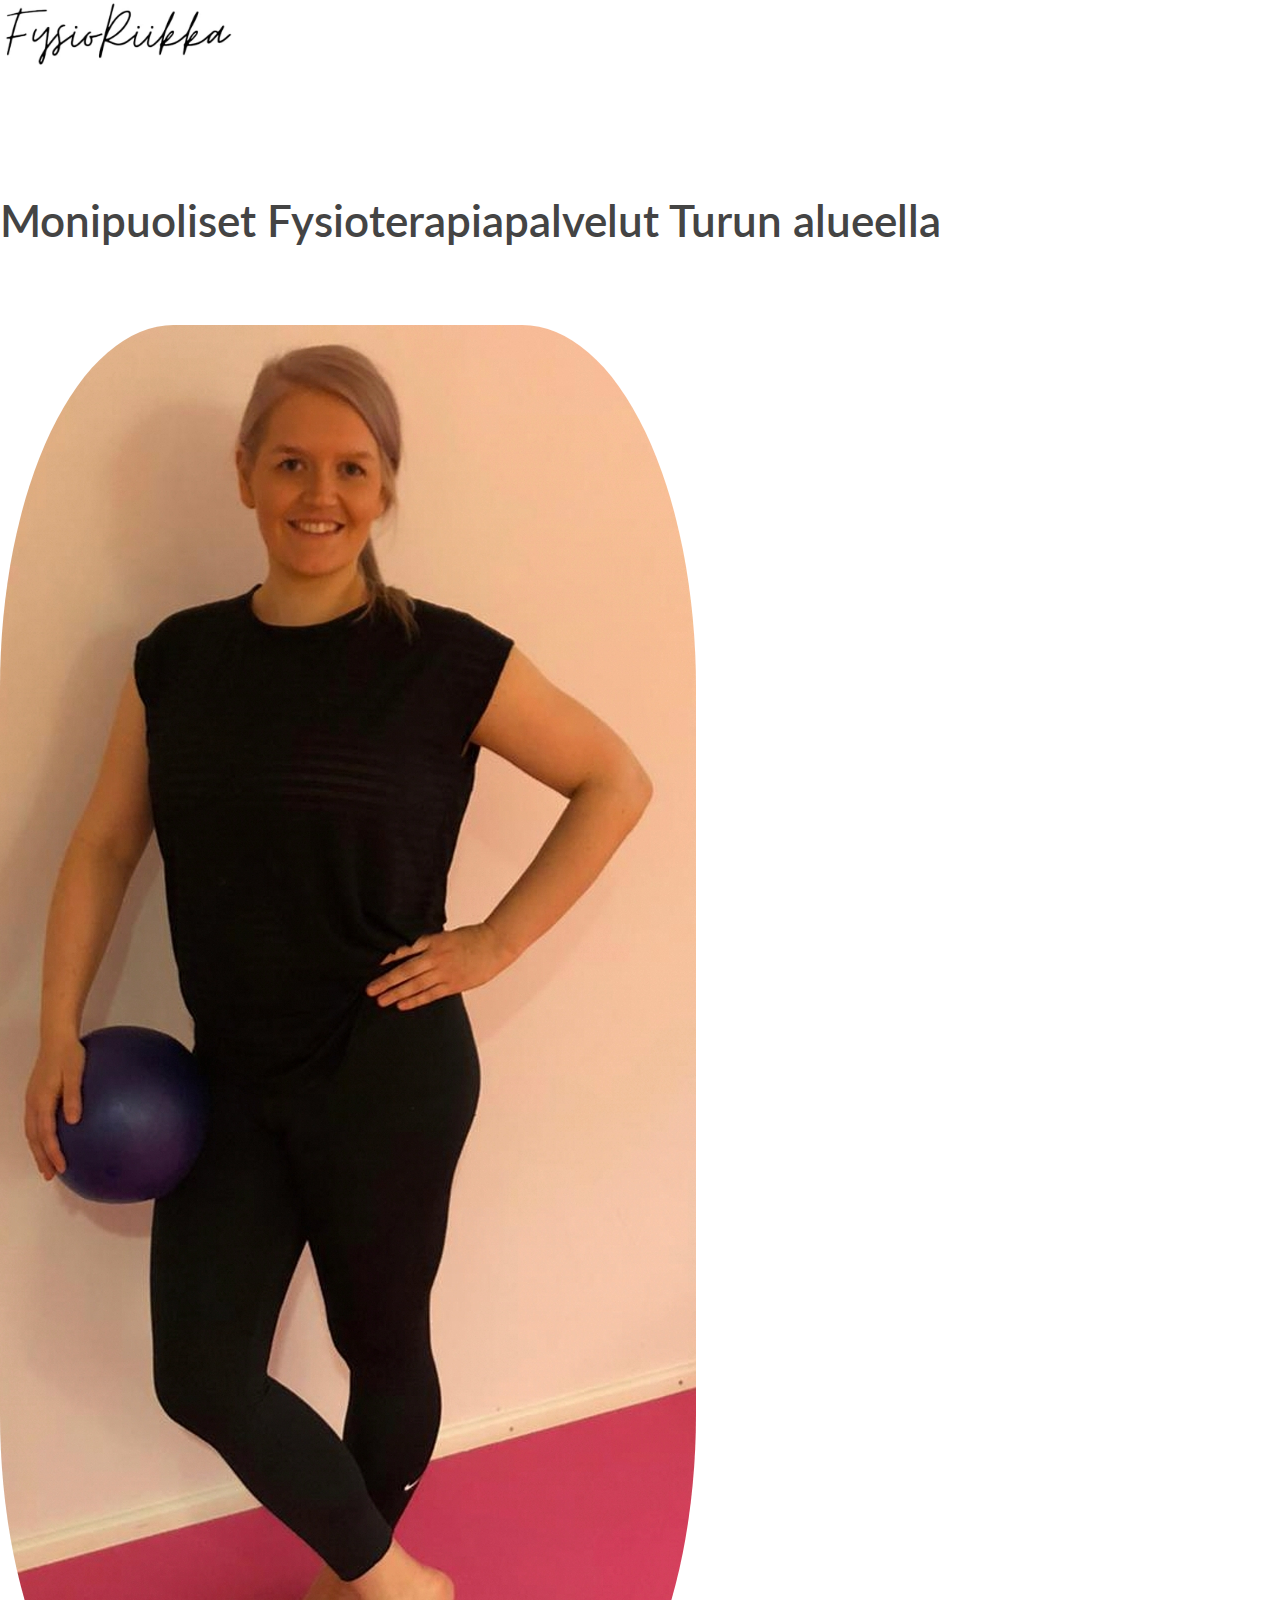
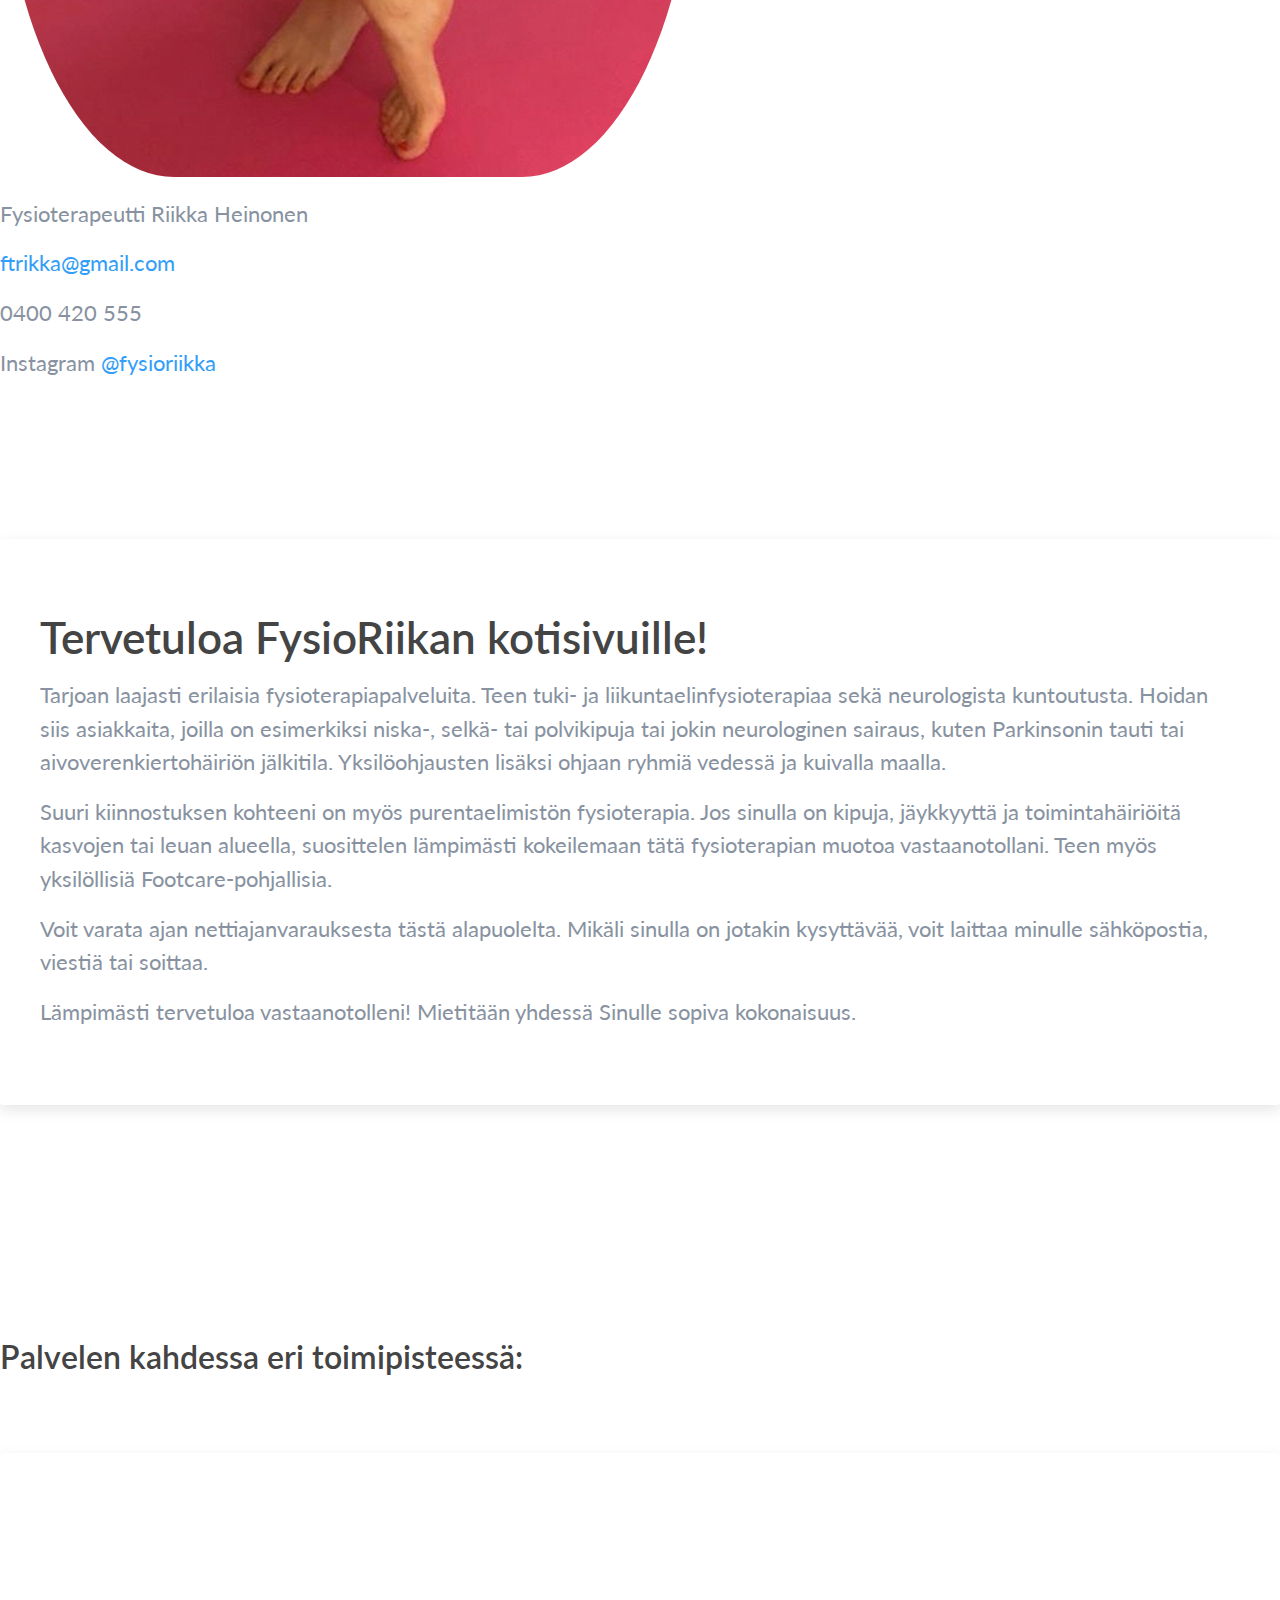
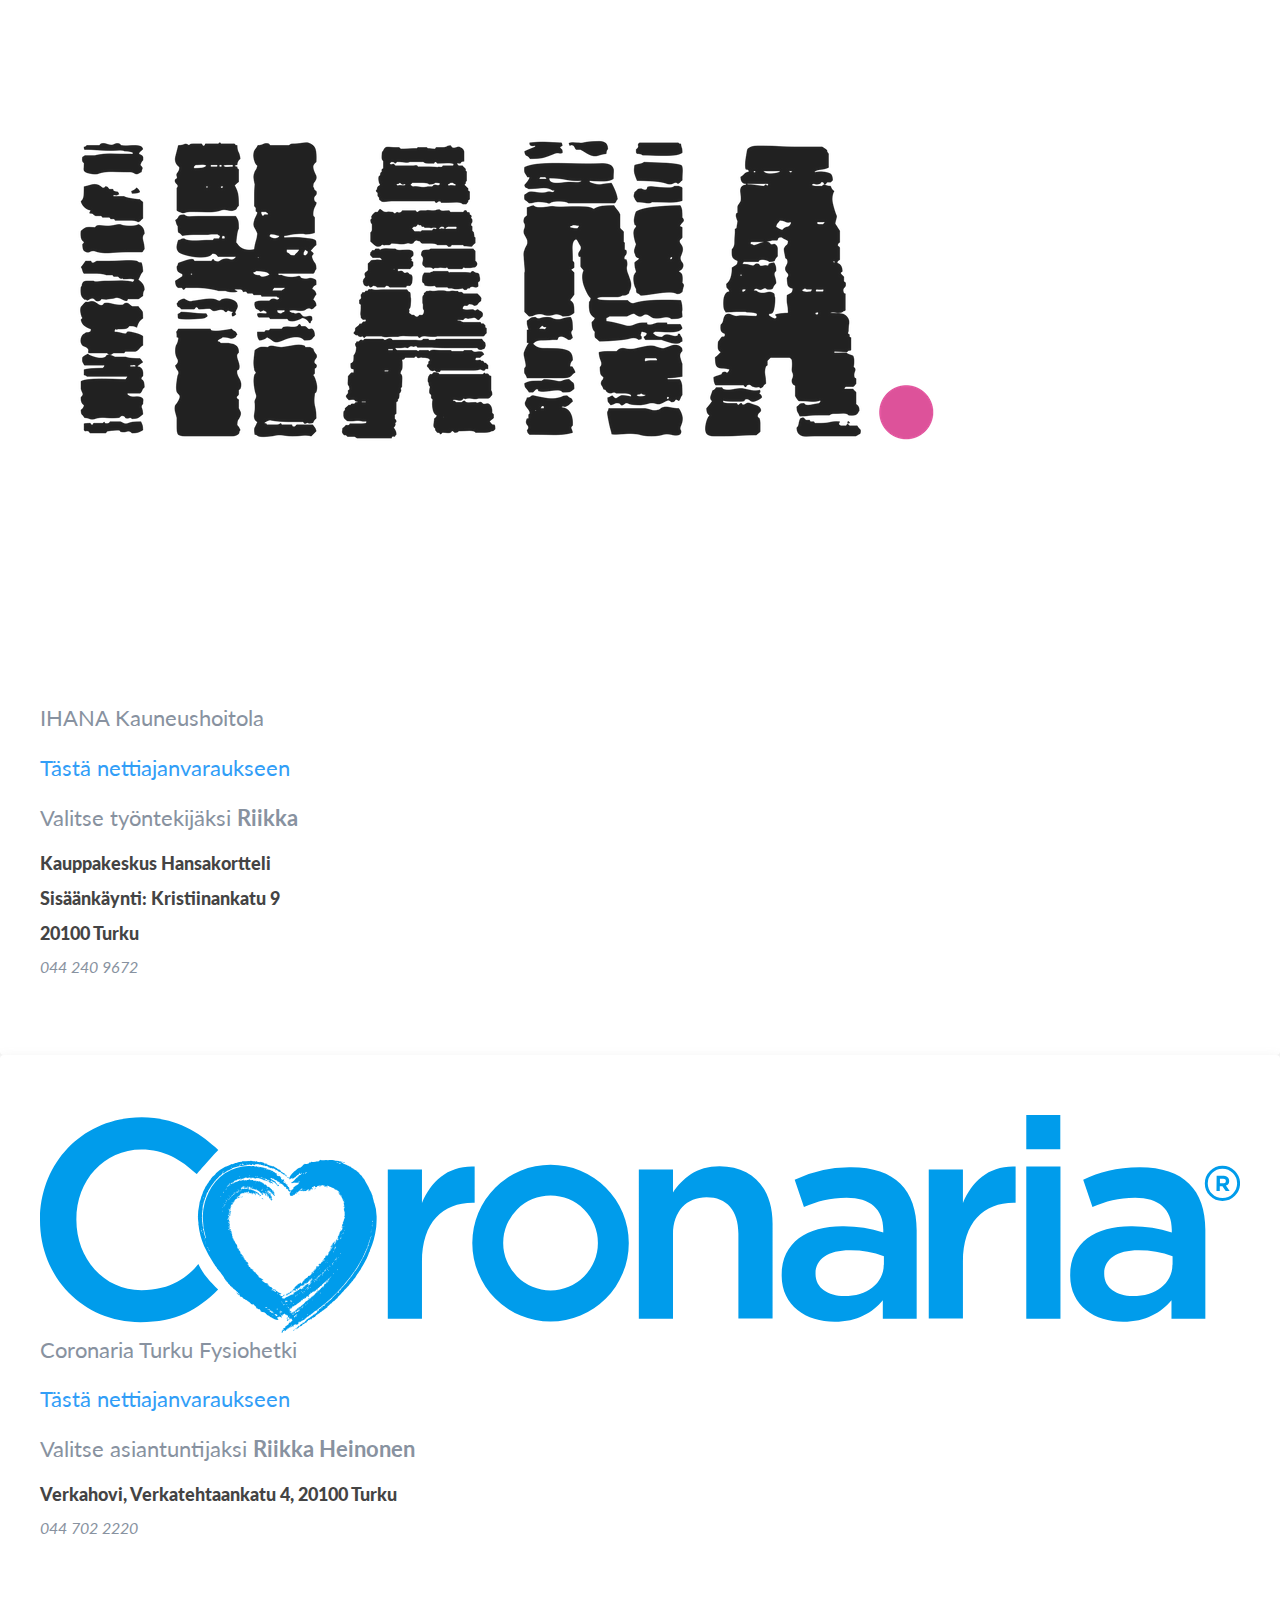
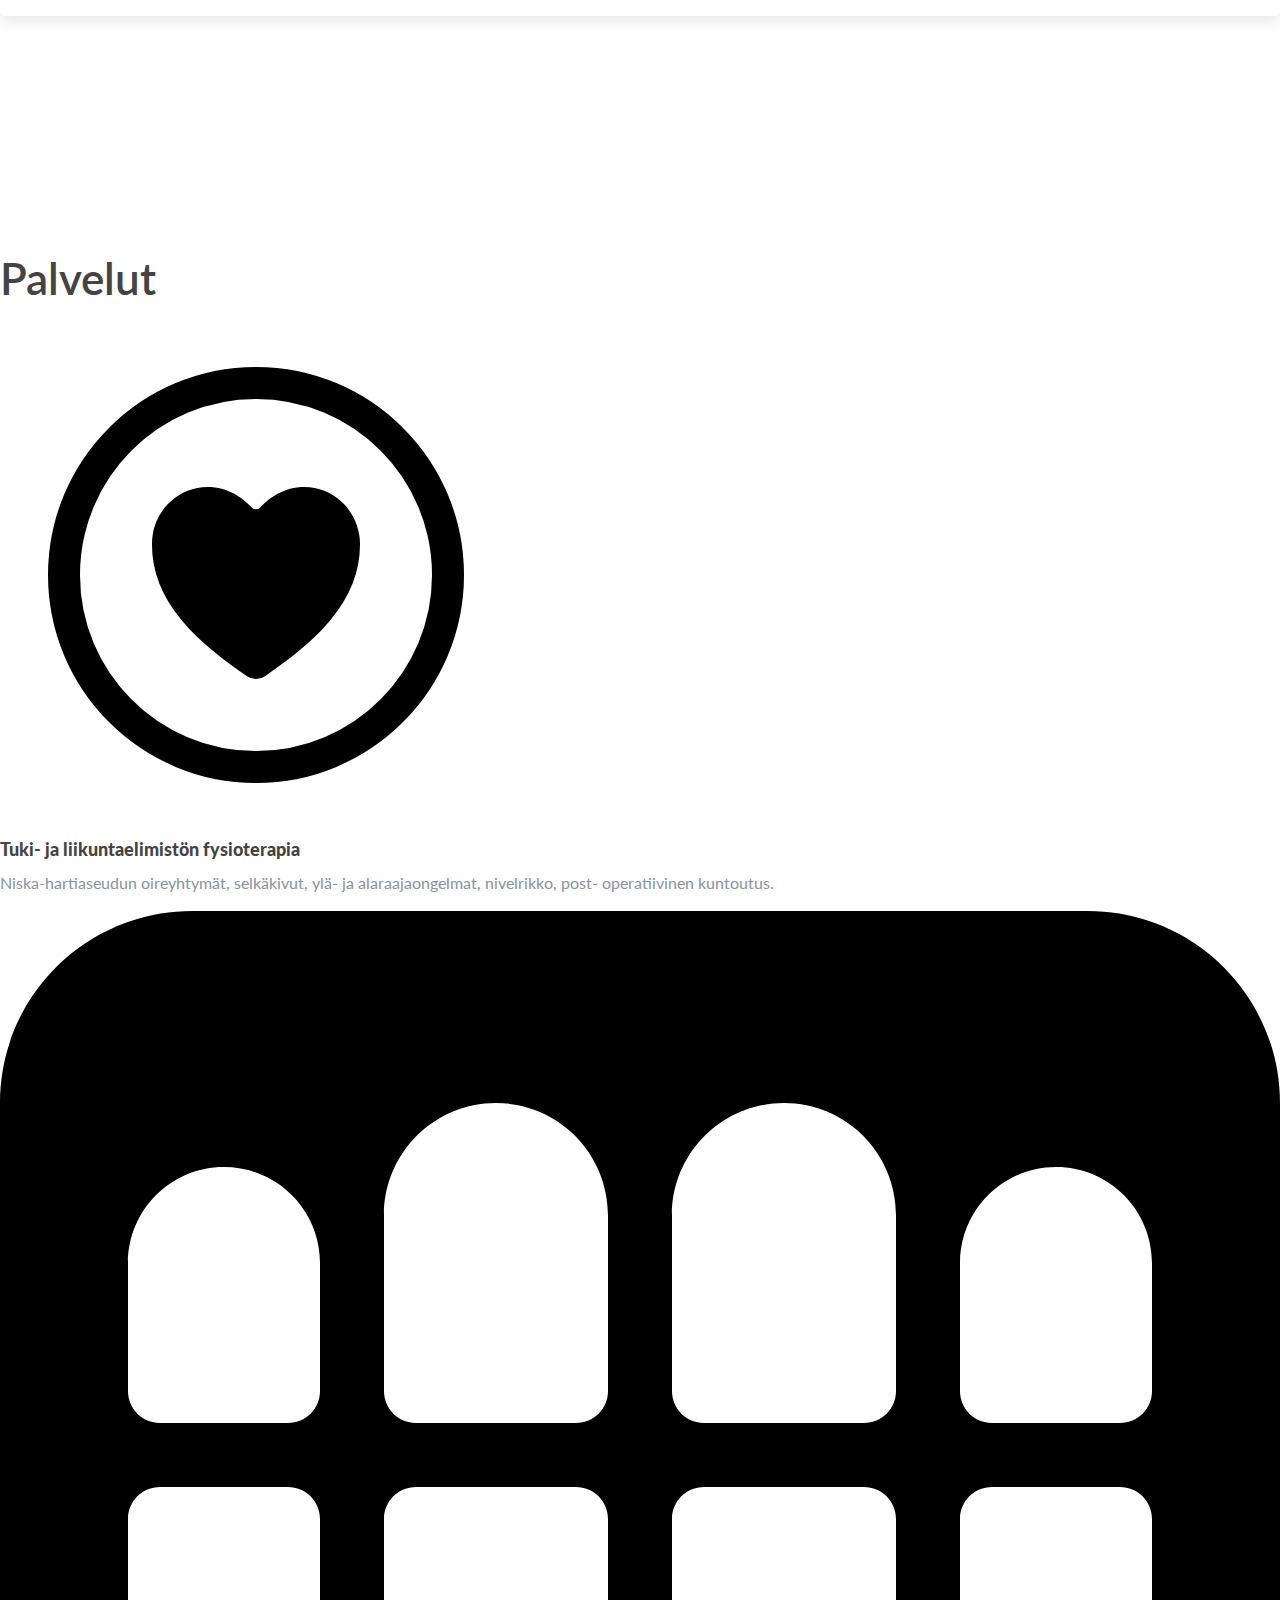
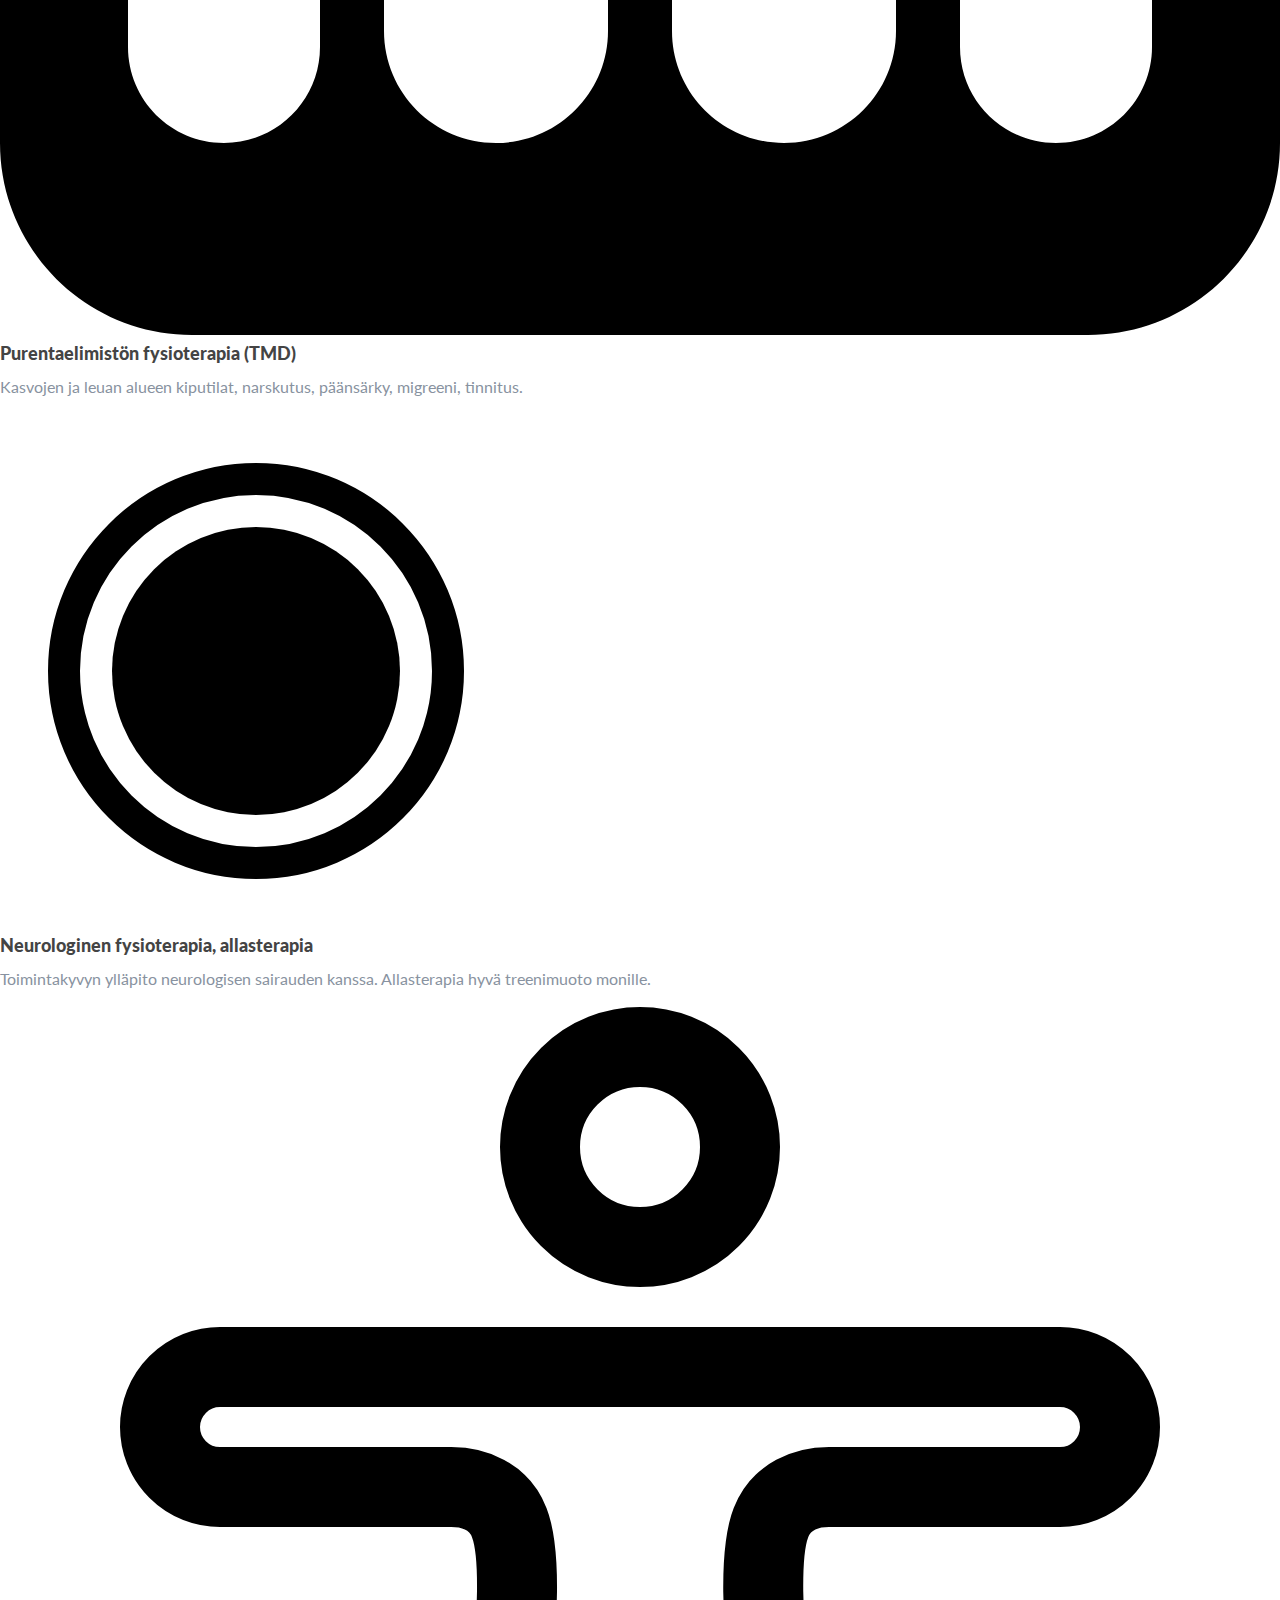
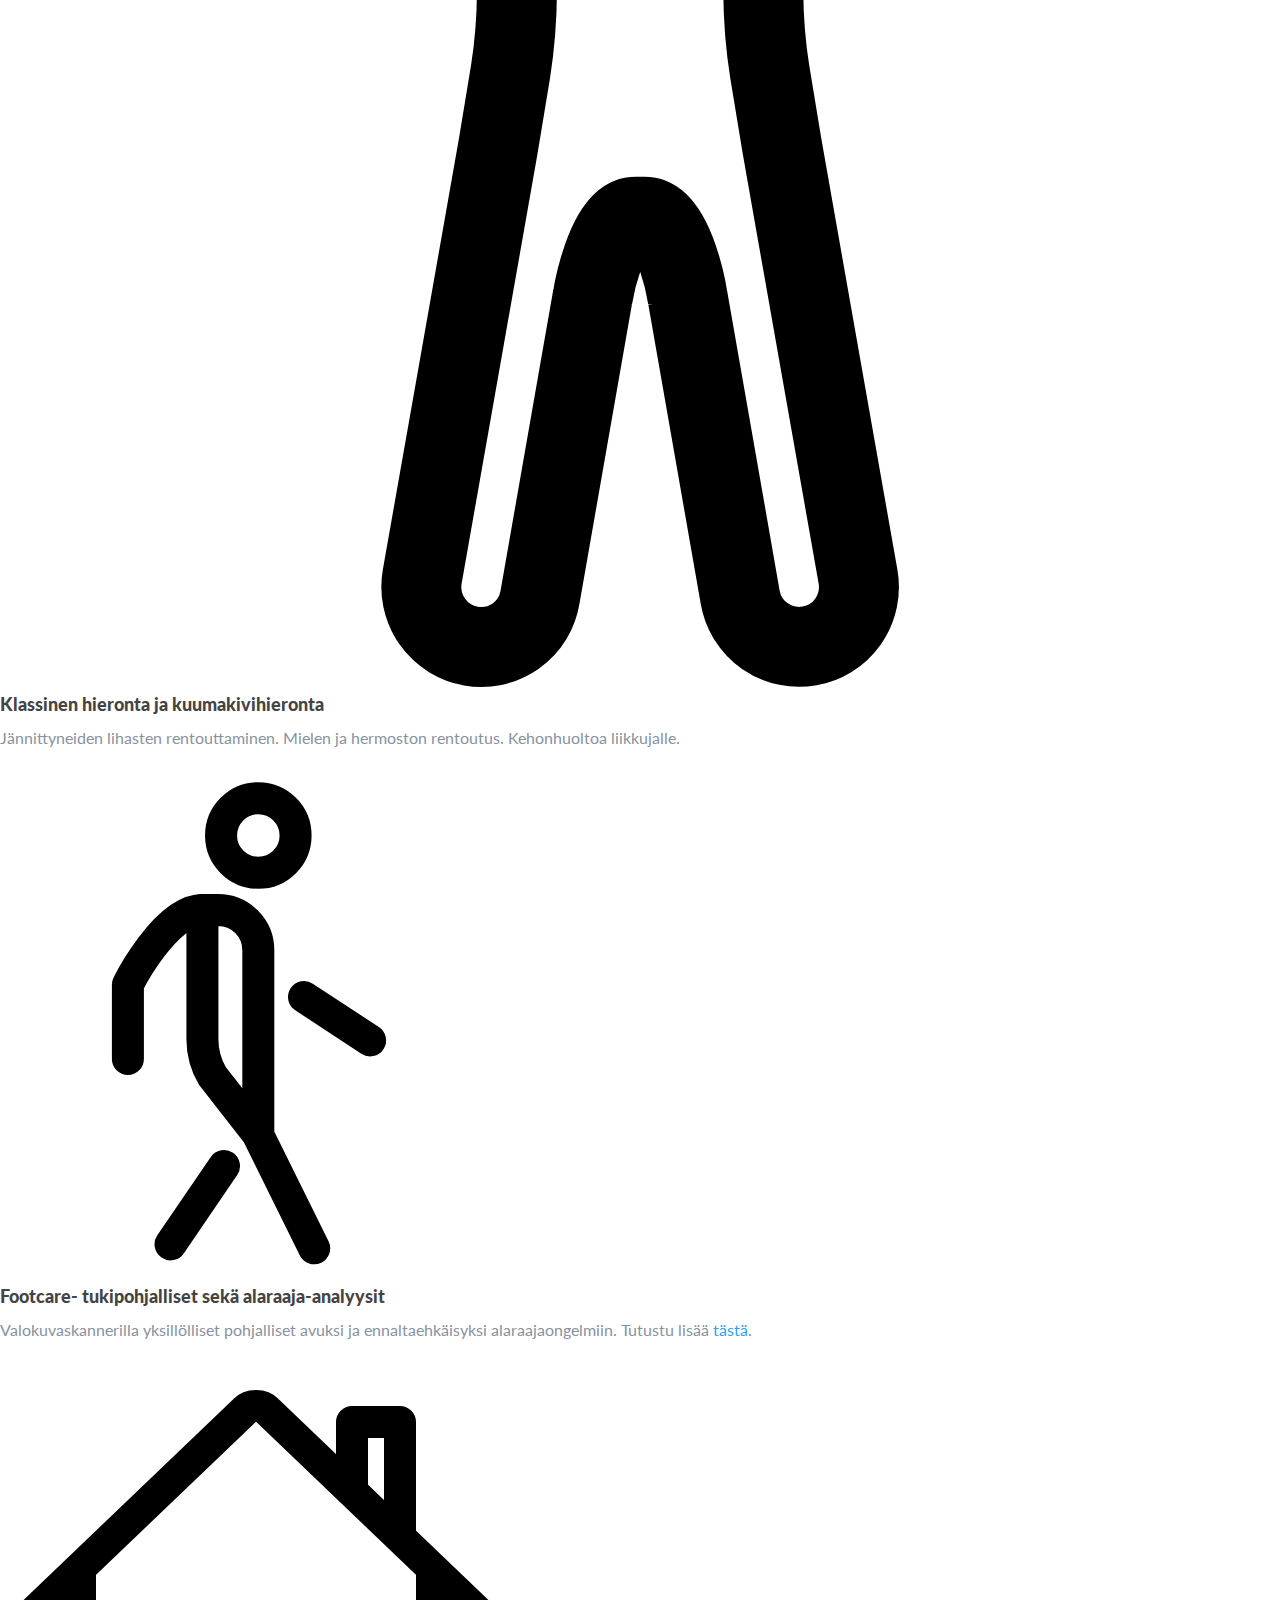
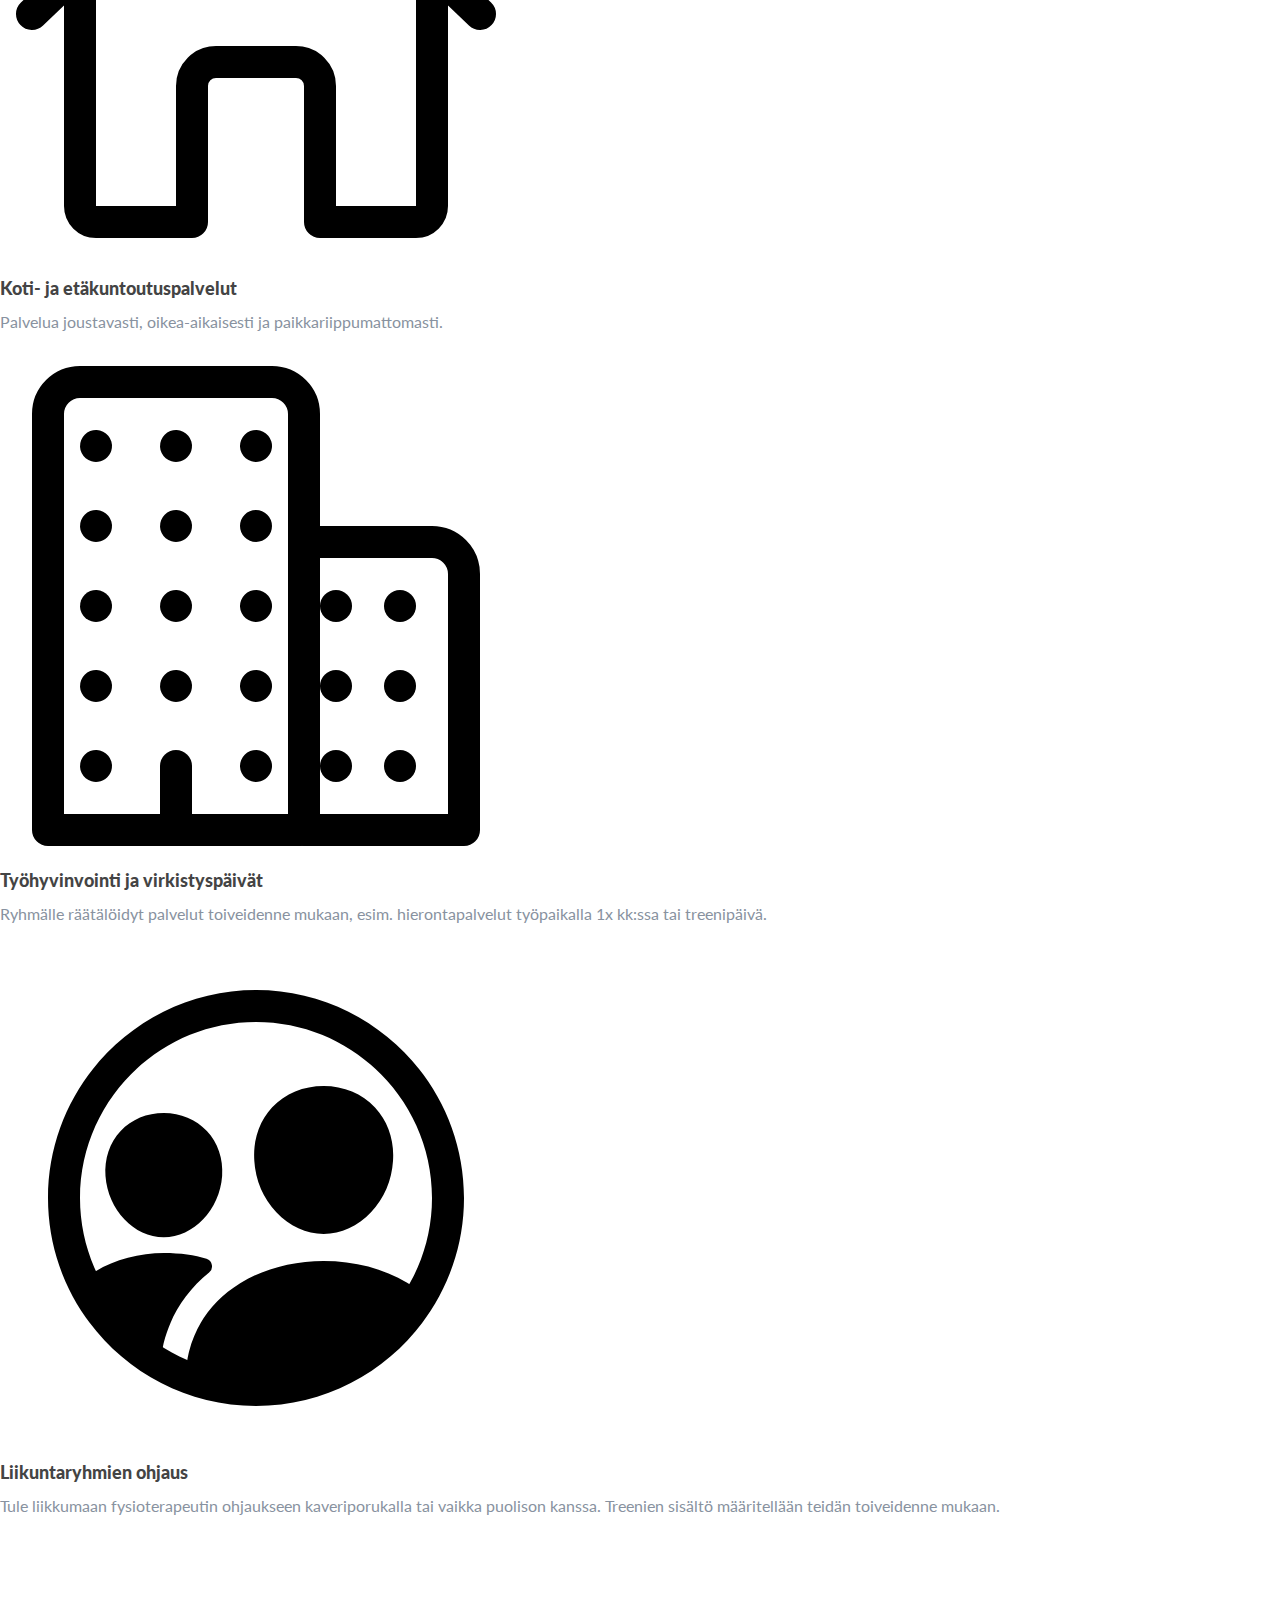
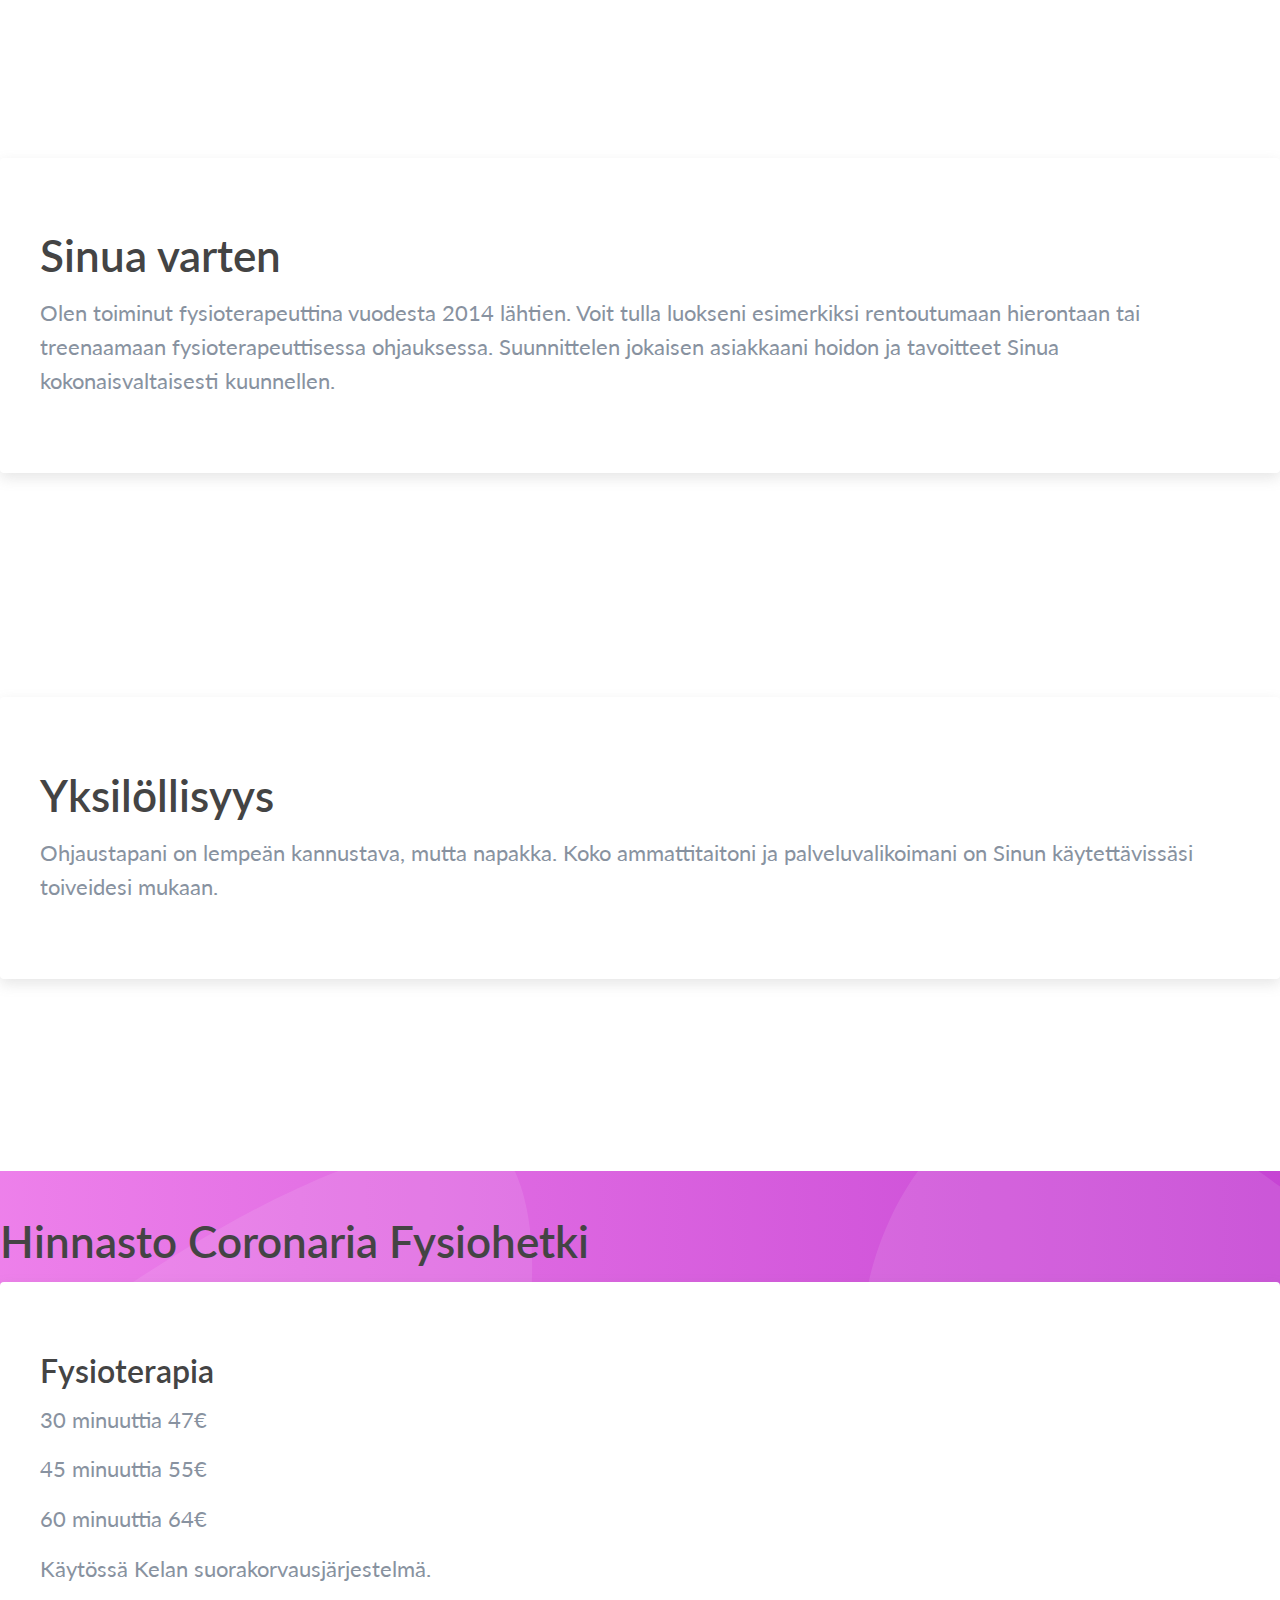
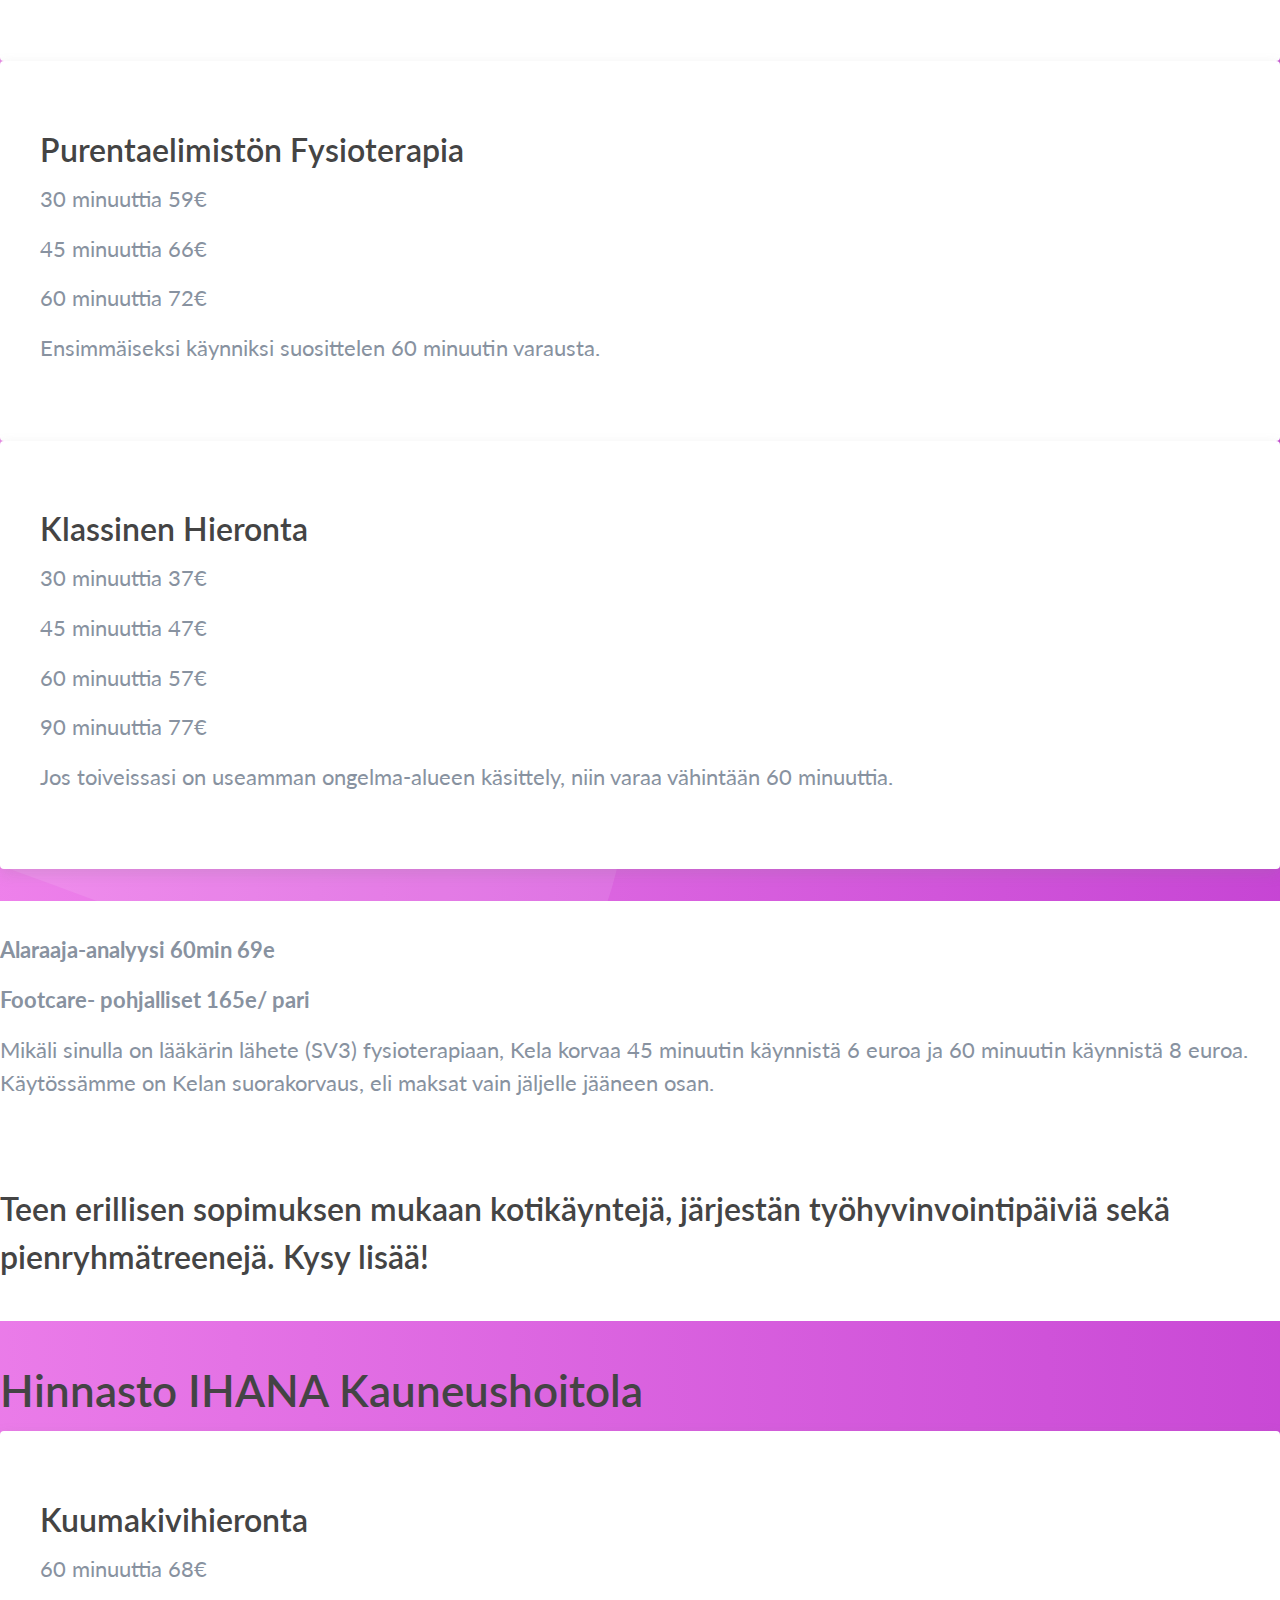
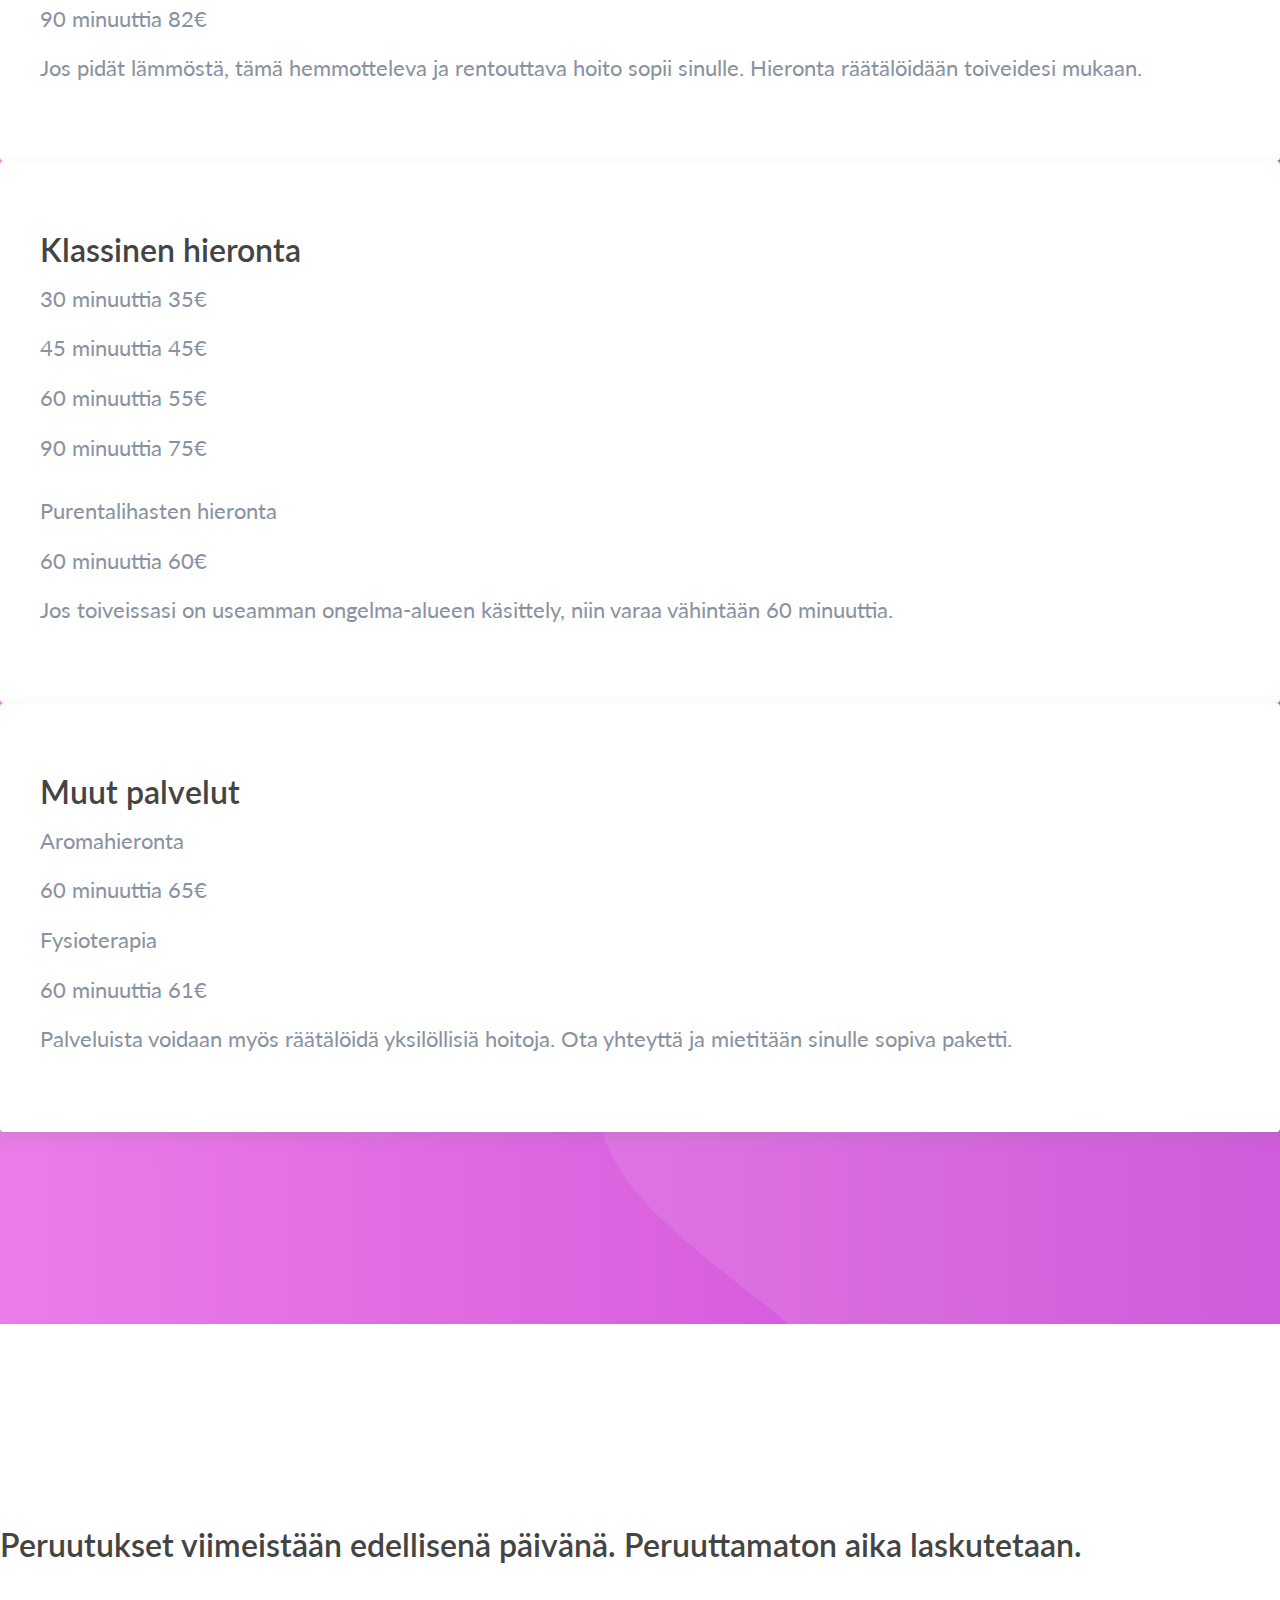
==== commit 3e52d0c8: "Version 2" ====
--- a/site/index.html
+++ b/site/index.html
@@ -31,29 +31,41 @@
 
   <body>
     <header>
-      <div class="container fr-navbar">
+      <div class="container text-center fr-navbar">
         <nav class="navbar">
           <a href="https://fysioriikka.fi">
-            <img src="./images/logo1.png" height="60" alt="image" />
+            <img src="./images/logo1.png" height="70" alt="fysioriikka-logo" />
           </a>
         </nav>
       </div>
     </header>
+
+    <section class="Ux-block">
+      <div class="container">
+        <div class="row text-center">
+          <div class="col-12">                        
+              <h1>Monipuoliset Fysioterapiapalvelut Turun alueella</h1>                                        
+          </div>
+        </div>
+    </section>
+    
     <section class="Ux-block team-2">
-      <div class="container" style="background-image: url(images/shapes/9.svg)">
-        <div class="row text-center justify-content-center">
-          <div class="col-8">
-            <h1>Monipuoliset Fysioterapiapalvelut Turun alueella.</h1>
-          </div>
-        </div>
-    
-        <div class="row-50"></div>
-    
+      <div class="container">
         <div class="row text-center justify-content-center">
           <div class="col-sm-3 m-sm-auto">
             <img alt="image" class="img-fluid main-image" src="./images/riikka1-crop.jpg">
-    
-            <h2>Riikka Heinonen</h2>            
+            <p class="lead">
+              Fysioterapeutti Riikka Heinonen              
+            </p>
+            <p class="lead">
+              <a href="mailto:ftriikka@gmail.com">ftrikka@gmail.com</a>
+            </p>
+            <p class="lead">
+              0400 420 555
+            </p>
+            <p class="lead">
+              Instagram <a target="_blank" ref="noopener noreferer" href="https://www.instagram.com/fysioriikka/">@fysioriikka</a>
+            </p>                              
           </div>
         </div>
       </div>
@@ -81,10 +93,12 @@
                 Teen myös yksilöllisiä Footcare-pohjallisia.
               </p>
               <p class="lead">
-                <b>
-                  ftriikka@gmail.com
-                </b>
-              </p>              
+                Voit varata ajan nettiajanvarauksesta tästä alapuolelta.
+                Mikäli sinulla on jotakin kysyttävää, voit laittaa minulle sähköpostia, viestiä tai soittaa.
+              </p>
+              <p class="lead">
+                Lämpimästi tervetuloa vastaanotolleni! Mietitään yhdessä Sinulle sopiva kokonaisuus.
+              </p>                
             </div>
           </div>
         </div>
@@ -92,12 +106,13 @@
     </section>
     <section class="Ux-block">
       <div class="container">
-        <div class="row align-items-center justify-content-center">
-          <div class="col-auto">
-            <h2>FysioRiikka palvelee kahdessa eri toimipisteessä.</h2>
-          </div>
-        </div>
-      </div>
+        <div class="row text-center">
+          <div class="col-12">            
+            <p class="h2">              
+              Palvelen kahdessa eri toimipisteessä:              
+            </p>
+          </div>
+        </div>
     </section>
     <section class="Ux-block py-5 fr-section-1">
       <div
@@ -175,18 +190,20 @@
               </div>
               <div class="col-9">
                 <h3><strong>Tuki- ja liikuntaelimistön fysioterapia</strong></h3>
-                <p>Niska-hartiaseudun oireyhtymät, alaselän oireyhtymät ja nivelrikot.</p>
+                <p>Niska-hartiaseudun oireyhtymät, selkäkivut, ylä- ja alaraajaongelmat, nivelrikko, post-
+                  operatiivinen kuntoutus.</p>
               </div>
             </div>
           </div>
           <div class="col-12 col-sm-6 col-lg-3 pt-3 pt-sm-0">
             <div class="row">
               <div class="col-3">
-                <img alt="image" class="img-fluid" src="./images/pizza-outline.svg">
+                <img alt="image" class="img-fluid" src="./images/teeth-solid.svg">
               </div>
               <div class="col-9">
                 <h3><strong>Purentaelimistön fysioterapia (TMD)</strong></h3>
-                <p>Leukanivelet, puremalihakset ja hampaisto.</p>
+                <p>Kasvojen ja leuan alueen kiputilat, narskutus, päänsärky,
+                  migreeni, tinnitus.</p>
               </div>
             </div>
           </div>
@@ -197,7 +214,7 @@
               </div>
               <div class="col-9">
                 <h3><strong>Neurologinen fysioterapia, allasterapia</strong></h3>
-                <p>Tasapainon ylläpito, lihasheikkoudet ja niveltulehdukset.</p>
+                <p>Toimintakyvyn ylläpito neurologisen sairauden kanssa. Allasterapia hyvä treenimuoto monille.</p>
               </div>
             </div>
           </div>
@@ -208,7 +225,8 @@
               </div>
               <div class="col-9">
                 <h3><strong>Klassinen hieronta ja kuumakivihieronta</strong></h3>
-                <p>Jännittyneiden lihasten rentouttaminen. Lihas kivut ja säryt.</p>
+                <p>Jännittyneiden lihasten rentouttaminen. Mielen ja hermoston rentoutus. Kehonhuoltoa
+                  liikkujalle.</p>
               </div>
             </div>
           </div>
@@ -222,7 +240,7 @@
               </div>
               <div class="col-9">
                 <h3><strong>Footcare- tukipohjalliset sekä alaraaja-analyysit</strong></h3>
-                <p>Tuki- ja liikuntaelinoireisiin sekä jalkakivut.</p>
+                <p>Valokuvaskannerilla yksillölliset pohjalliset avuksi ja ennaltaehkäisyksi alaraajaongelmiin. Tutustu lisää <a target="_blank" href="https://www.footcare.fi/">tästä</a>.</p>
               </div>
             </div>
           </div>
@@ -243,8 +261,9 @@
                 <img alt="image" class="img-fluid" src="./images/business.svg">
               </div>
               <div class="col-9">
-                <h3><strong>Työhyvinvointi- ja virkistyspäivät</strong></h3>
-                <p>Työntekijät terveinä ja työkykyisinä koko työuran ajan.</p>
+                <h3><strong>Työhyvinvointi ja virkistyspäivät</strong></h3>
+                <p>Ryhmälle räätälöidyt palvelut toiveidenne mukaan, esim.
+                  hierontapalvelut työpaikalla 1x kk:ssa tai treenipäivä.</p>
               </div>
             </div>
           </div>
@@ -254,8 +273,9 @@
                 <img alt="image" class="img-fluid" src="./images/people-circle-outline.svg">
               </div>
               <div class="col-9">
-                <h3><strong>Liikuntaryhmien ohjaus, paritreenit</strong></h3>
-                <p>Lihashuoltoa, jumppaa ja harjoitteita.</p>
+                <h3><strong>Liikuntaryhmien ohjaus</strong></h3>
+                <p>Tule liikkumaan fysioterapeutin ohjaukseen kaveriporukalla tai vaikka
+                  puolison kanssa. Treenien sisältö määritellään teidän toiveidenne mukaan.</p>
               </div>
             </div>
           </div>
@@ -273,17 +293,11 @@
             <div class="Ux-box Ux-touch">
               <div class="row justify-content-center">
                 <div class="col-12 col-xl-8 text-center">
-                  <h1>Erikoistuminen </h1>
+                  <h1>Sinua varten</h1>
                   <p class="lead">
                     Olen toiminut fysioterapeuttina vuodesta 2014 lähtien. Voit tulla luokseni esimerkiksi
                     rentoutumaan hierontaan tai treenaamaan fysioterapeuttisessa ohjauksessa. Suunnittelen
                     jokaisen asiakkaani hoidon ja tavoitteet Sinua kokonaisvaltaisesti kuunnellen.
-                  </p>
-
-                  <p class="h3 mt-4" style="display: none;">
-                    <a href="https://www.fysioriikka.fi"
-                      >Learn More <i class="fas fa-angle-right"></i
-                    ></a>
                   </p>
                 </div>
               </div>
@@ -303,7 +317,7 @@
             <div class="Ux-box Ux-touch">
               <div class="row justify-content-center">
                 <div class="col-12 col-xl-8 text-center">
-                  <h1>Lisätietoa palveluista</h1>
+                  <h1>Yksilöllisyys</h1>
                   <p class="lead">
                     Ohjaustapani on lempeän kannustava, mutta napakka. Koko ammattitaitoni ja
                     palveluvalikoimani on Sinun käytettävissäsi toiveidesi mukaan.
@@ -388,12 +402,13 @@
     </section>
     <section class="Ux-block">
       <div class="container">
-        <div class="row align-items-center justify-content-center">
-          <div class="col-auto">
-            <h2>Teen erillisen sopimuksen mukaan kotikäyntejä, järjestän työhyvinvointipäiviä sekä pienryhmätreenejä. Kysy lisää!</h2>
-          </div>
-        </div>
-      </div>
+        <div class="row text-center">
+          <div class="col-12">            
+            <p class="h2">              
+                Teen erillisen sopimuksen mukaan kotikäyntejä, järjestän työhyvinvointipäiviä sekä pienryhmätreenejä. Kysy lisää!              
+            </p>
+          </div>
+        </div>
     </section>
     <section class="Ux-block fr-section-1" style="background-image: url(images/hero/pink2.svg);">
       <div class="container fr-section-1">
@@ -452,12 +467,13 @@
 
     <section class="Ux-block">
       <div class="container">
-        <div class="row align-items-center justify-content-center">
-          <div class="col-auto">
-            <h2>Peruutukset viimeistään edellisenä päivänä. Peruuttamaton aika laskutetaan.</h2>
-          </div>
-        </div>
-      </div>
+        <div class="row text-center">
+          <div class="col-12">            
+            <p class="h2">              
+              Peruutukset viimeistään edellisenä päivänä. Peruuttamaton aika laskutetaan.              
+            </p>
+          </div>
+        </div>
     </section>
 
     <section class="Ux-block fr-section-1">
@@ -471,10 +487,34 @@
             <p class="lead">
               Kauneushoitola Ihanassa opiskelija-alennus -10% voimassaolevalla opiskelijakortilla.
             </p>
-            <p class="lead">
+            <p class="lead"><b>
               Lahjakortti on aina hyvä valinta. Kun haluat ostaa lahjakortin palveluihini, laita minulle
-              sähköpostia ftriikka@gmail.com.
-            </p>
+              sähköpostia ftriikka@gmail.com.</b>
+            </p>
+          </div>
+        </div>
+      </div>
+    </section>
+
+    <section class="Ux-block">
+      <div class="container">
+        <div class="row text-center">
+          <div class="col-12">            
+            <p class="h2">              
+              Asiakaskokemuksia              
+            </p>
+          </div>
+        </div>
+    </section>
+
+    <section class="Ux-block team-2">
+      <div class="container">
+    
+        <div class="row-50"></div>
+    
+        <div class="row text-center justify-content-center">
+          <div class="col-sm-3 m-sm-auto">
+            <img alt="image" class="img-fluid main-image" src="./images/riikka2.jpg">                        
           </div>
         </div>
       </div>
@@ -500,8 +540,7 @@
                       Polvivaivani ovat helpottuneet ja askel keventynyt!”
                   </p>
 
-                  <p class="h3 mt-4 mt-xl-5"><strong>Leila</strong></p>
-                  <p><em>Aitoa ja todellista asiakaspalautetta.</em></p>
+                  <p class="h3 mt-4 mt-xl-5"><strong>Leila</strong></p>                  
                 </div>
               </div>
             </div>
@@ -518,8 +557,7 @@
                     ”Rentouttavin hieronta missä olen ikinä ollut! Saavuin stressaantuneena, lähdin
                     rentoutuneena ja vain 30min hieronnan jälkeen. Iso suositus Riikalle!”
                   </p>
-                  <p class="h3 mt-4 mt-xl-5"><strong>Mika</strong></p>
-                  <p><em>Rehellistä asiakaspalautetta.</em></p>
+                  <p class="h3 mt-4 mt-xl-5"><strong>Mika</strong></p>                  
                 </div>
               </div>
             </div>
@@ -545,8 +583,7 @@
                     Hengitykseni on vapautunut, ryhtini pidentynyt ja syvien lihasten voima sekä hallinta
                     löytyneet.”
                   </p>
-                  <p class="h3 mt-4 mt-xl-5"><strong>Niina</strong></p>
-                  <p><em>Tämähän on itsestään selvää, mutta kyseessähän on siis tyytyväinen asiakas.</em></p>
+                  <p class="h3 mt-4 mt-xl-5"><strong>Niina</strong></p>                  
                 </div>
               </div>
             </div>
@@ -560,14 +597,41 @@
 
                 <div class="col-md-8 mt-4 mt-md-0">
                   <p class="lead">
-                    ”Jo ensikäynnistä alkaen Riikka oli
-                    todella rento, ammattimainen ja helposti lähestyttävä. Suosittelen Riikan palveluita lämmöllä kaikille.”
-                  </p>
-
-                  <p class="h3 mt-4 mt-xl-5"><strong>Salla</strong></p>
-                  <p><em>Tämäkin asiakkaalta spontaanisti saatu kiitos.</em></p>
-                </div>
-              </div>
+                    ”Riikka on auttanut minua pärjäämään kotona, vaikka vaivoja on monenlaista. Yhteiset
+                    jumppahetket ovat tuoneet iloa ja toimintakykyä arkeeni. Riikan läsnäolo ja iloinen
+                    ohjaustapa tuovat hymyn huulille. ”
+                  </p>
+                  <p class="h3 mt-4 mt-xl-5"><strong>Leena</strong></p>                  
+                </div>
+              </div>
+            </div>
+          </div>
+        </div>
+      </div>
+    </section>
+    <section class="Ux-block py-0 fr-main-section"">
+      <div
+        class="container py-5 my-5"
+        style="background-image: url(images/shapes/2.svg)"
+      >
+        <div class="row justify-content-center py-5">
+          <div class="col-12 col-md-10 col-lg-8 text-center">
+            <div class="Ux-box">
+              <h2>Palaute purentafysioterapiasta</h2>                                                          
+              <p class="lead">
+                ”Jo lukioikäisestä lähtien olen kärsinyt bruksismista eli hampaiden narskuttelusta öisin
+                sekä stressaavissa tilanteissa. Purentakiskosta huolimatta aloin keväällä 2020 kärsimään
+                voimakkaista päänsäryistä sekä purentalihasten jäykkyydestä niin paljon, että koin
+                tarvitsevani lisää apua. Riikkaa suositeltiin minulle. Jo ensikäynnistä alkaen Riikka oli
+                todella rento, ammattimainen ja helposti lähestyttävä. Purentalihaksiani on käsitelty
+                monipuolisesti. Jo ensimmäisen käynnin jälkeen muutos oli suuri. Riikka on auttanut minua
+                myös yläselän sekä hartioiden kipujen kanssa. Olen myös saanut Riikalta vinkkejä
+                venytyksistä ja harjoitteista, joita voin tehdä omatoimisesti. Riikan luokse meneminen on
+                aina miellyttävää ja helppoa. Suosittelen Riikan palveluita lämmöllä kaikille. ”
+              </p>
+              <p class="lead">
+                <b>Salla</b>
+              </p>                
             </div>
           </div>
         </div>
@@ -585,7 +649,7 @@
             </div>
       
             <div class="col-12 col-md-4 mt-4 mt-md-0 text-center text-md-right">                            
-              <a href="https://www.fysioriikka.fi" class="mx-2"><i class="fab fa-instagram" aria-hidden="true"></i></a>                            
+              <a target="_blank" href="https://www.instagram.com/fysioriikka/" class="mx-2"><i class="fab fa-instagram" aria-hidden="true"></i></a>                            
             </div>
           </div>
         </div>
--- a/site/css/ux_blocks.css
+++ b/site/css/ux_blocks.css
@@ -1207,3 +1207,7 @@
 .main-image {
   border-radius: 25%;
 }
+
+.fr-navbar {
+  width: 275px;
+}
